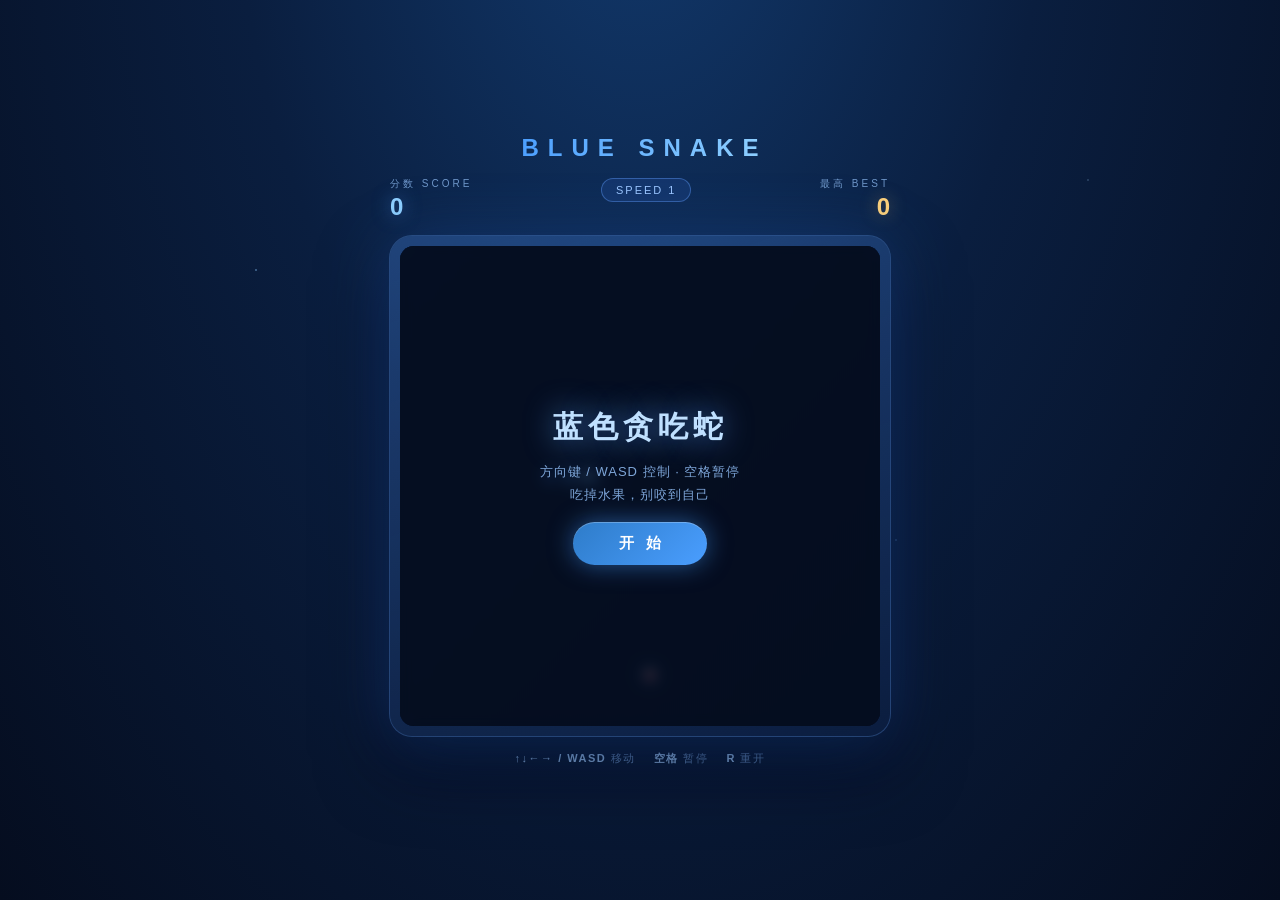
==== 蓝色贪吃蛇.html @ ae46511d "Add files via upload" ====
<!DOCTYPE html>
<html lang="zh-CN">
<head>
<meta charset="UTF-8">
<meta name="viewport" content="width=device-width, initial-scale=1.0">
<title>BLUE SNAKE · 蓝色贪吃蛇</title>
<style>
  * { margin: 0; padding: 0; box-sizing: border-box; }

  body {
    font-family: "Segoe UI", "PingFang SC", "Microsoft YaHei", sans-serif;
    min-height: 100vh;
    display: flex; align-items: center; justify-content: center;
    background: radial-gradient(ellipse at 50% -20%, #123a6e 0%, #0a1e3f 45%, #050d1f 100%);
    color: #dbe9ff; overflow: hidden;
  }
  body::before {
    content: ""; position: fixed; inset: 0; pointer-events: none;
    background-image:
      radial-gradient(1.5px 1.5px at 20% 30%, rgba(140,200,255,.35) 50%, transparent 100%),
      radial-gradient(1px 1px at 70% 60%, rgba(120,180,255,.30) 50%, transparent 100%),
      radial-gradient(2px 2px at 40% 80%, rgba(100,160,255,.25) 50%, transparent 100%),
      radial-gradient(1px 1px at 85% 20%, rgba(160,210,255,.30) 50%, transparent 100%);
  }

  .wrap {
    position: relative; z-index: 1;
    display: flex; flex-direction: column; align-items: center; gap: 15px;
    padding: 20px;
  }

  h1 {
    font-size: 24px; font-weight: 800; letter-spacing: 9px; text-indent: 9px;
    background: linear-gradient(90deg, #4a9eff, #8fd0ff, #4a9eff);
    background-size: 200% 100%;
    -webkit-background-clip: text; background-clip: text; -webkit-text-fill-color: transparent;
    animation: shimmer 4s linear infinite;
  }
  @keyframes shimmer { to { background-position: 200% 0; } }

  .hud { width: 100%; display: flex; justify-content: space-between; align-items: center; gap: 10px; }
  .stat { display: flex; flex-direction: column; gap: 2px; }
  .stat .label { font-size: 10px; letter-spacing: 3px; color: #6f97c9; }
  .stat .value {
    font-size: 24px; font-weight: 700; color: #8fd0ff; font-variant-numeric: tabular-nums;
    text-shadow: 0 0 18px rgba(78,158,255,.55); display: inline-block;
  }
  .stat .value.best { color: #ffd27a; text-shadow: 0 0 18px rgba(255,200,100,.4); }
  .stat.right { text-align: right; }
  @keyframes pop { 0% { transform: scale(1); } 32% { transform: scale(1.5); } 100% { transform: scale(1); } }
  .value.pop { animation: pop .4s cubic-bezier(.2,1.6,.4,1); }

  .mid { display: flex; flex-direction: column; align-items: center; gap: 5px; }
  .speed-tag {
    font-size: 11px; letter-spacing: 2px; padding: 5px 14px; border-radius: 999px;
    border: 1px solid rgba(100,160,255,.4); background: rgba(30,70,140,.4);
    color: #9cc6ff; user-select: none; white-space: nowrap; transition: all .25s;
  }
  .speed-tag.up { color: #ffe0a0; border-color: rgba(255,200,110,.8); }
  .combo-tag { font-size: 10px; letter-spacing: 2px; color: #ffd76a; opacity: 0; transition: opacity .25s; white-space: nowrap; }
  .combo-tag.on { opacity: 1; }

  .board-frame {
    position: relative; padding: 10px; border-radius: 22px;
    background: linear-gradient(160deg, rgba(70,130,220,.35), rgba(30,60,130,.15));
    box-shadow:
      0 0 0 1px rgba(110,170,255,.28),
      0 0 60px rgba(40,110,220,.28),
      0 30px 70px rgba(0,10,30,.6);
    will-change: transform;
  }
  canvas { display: block; border-radius: 14px; background: #071428; }

  .overlay {
    position: absolute; inset: 10px; border-radius: 14px;
    background: rgba(5,13,31,.85); backdrop-filter: blur(6px);
    display: flex; flex-direction: column; align-items: center; justify-content: center;
    gap: 12px; text-align: center;
    opacity: 0; pointer-events: none; transition: opacity .3s;
  }
  .overlay.show { opacity: 1; pointer-events: auto; }
  .overlay .big {
    font-size: 30px; font-weight: 800; letter-spacing: 5px; color: #bfe0ff;
    text-shadow: 0 0 30px rgba(90,160,255,.7);
  }
  .overlay .sub { font-size: 13px; color: #7ea6d8; letter-spacing: 1px; line-height: 1.8; }

  button {
    padding: 9px 20px; font-size: 12px; font-weight: 700; letter-spacing: 2px;
    color: #cfe6ff; background: rgba(40,90,170,.5);
    border: 1px solid rgba(110,170,255,.4); border-radius: 999px; cursor: pointer;
    transition: all .15s;
  }
  button:hover { background: rgba(60,120,210,.65); color: #fff; }
  .overlay button {
    margin-top: 4px; padding: 12px 42px; font-size: 15px; letter-spacing: 4px; text-indent: 4px;
    background: linear-gradient(135deg, #2E7CC9, #4a9eff); color: #fff; border: none;
    box-shadow: 0 0 24px rgba(74,158,255,.5), inset 0 1px 0 rgba(255,255,255,.25);
  }
  .overlay button:hover { transform: translateY(-2px) scale(1.03); }

  .tips { font-size: 11px; letter-spacing: 1.5px; color: #5d82b4; display: flex; gap: 18px; flex-wrap: wrap; justify-content: center; }
  .tips b { color: #8fb8e8; }

  .dpad { display: none; grid-template-columns: repeat(3, 56px); grid-template-rows: repeat(3, 56px); gap: 8px; }
  .dpad button { margin: 0; padding: 0; width: 56px; height: 56px; font-size: 19px; letter-spacing: 0; border-radius: 16px; }
  .dpad .blank { visibility: hidden; }
  @media (hover: none) and (pointer: coarse) { .dpad { display: grid; } }
</style>
</head>
<body>
<div class="wrap">
  <h1>BLUE SNAKE</h1>

  <div class="hud">
    <div class="stat">
      <span class="label">分数 SCORE</span>
      <span class="value" id="score">0</span>
    </div>
    <div class="mid">
      <span class="speed-tag" id="speedTag">SPEED 1</span>
      <span class="combo-tag" id="comboTag">连击 x2</span>
    </div>
    <div class="stat right">
      <span class="label">最高 BEST</span>
      <span class="value best" id="best">0</span>
    </div>
  </div>

  <div class="board-frame" id="frame">
    <canvas id="game" width="480" height="480"></canvas>
    <div class="overlay show" id="overlay">
      <div class="big" id="ovTitle">蓝色贪吃蛇</div>
      <div class="sub" id="ovSub">方向键 / WASD 控制 · 空格暂停<br>吃掉水果，别咬到自己</div>
      <button id="ovBtn">开 始</button>
    </div>
  </div>

  <div class="tips">
    <span><b>↑↓←→ / WASD</b> 移动</span>
    <span><b>空格</b> 暂停</span>
    <span><b>R</b> 重开</span>
  </div>

  <div class="dpad">
    <span class="blank"></span>
    <button data-dir="up">▲</button>
    <span class="blank"></span>
    <button data-dir="left">◀</button>
    <button data-dir="down">▼</button>
    <button data-dir="right">▶</button>
  </div>
</div>

<script>
(() => {
  const canvas = document.getElementById('game');
  const ctx = canvas.getContext('2d');
  const frame  = document.getElementById('frame');
  const GRID = 24;
  const CELL = canvas.width / GRID;

  const scoreEl = document.getElementById('score');
  const bestEl  = document.getElementById('best');
  const speedEl = document.getElementById('speedTag');
  const comboTag= document.getElementById('comboTag');
  const overlay = document.getElementById('overlay');
  const ovTitle = document.getElementById('ovTitle');
  const ovSub   = document.getElementById('ovSub');
  const ovBtn   = document.getElementById('ovBtn');

  let snake, dir, queue, food, score, best, eaten;
  let running, paused, dead;
  let lastTime = 0, acc = 0, growPulse = 0;
  let lastEatAt = 0, combo = 0;

  best = +(localStorage.getItem('blueSnakeBest') || 0);
  bestEl.textContent = best;

  /* ==================== 水果 ==================== */

  function leafOn(cx, cy, r, color) {
    ctx.save();
    ctx.translate(cx, cy); ctx.rotate(-0.6);
    ctx.fillStyle = color;
    ctx.beginPath(); ctx.ellipse(r * 0.62, 0, r * 0.62, r * 0.28, 0, 0, Math.PI * 2); ctx.fill();
    ctx.restore();
  }
  function stemOn(cx, cy, r, color) {
    ctx.strokeStyle = color; ctx.lineWidth = Math.max(1.4, r * 0.16); ctx.lineCap = 'round';
    ctx.beginPath();
    ctx.moveTo(cx, cy + r * 0.1);
    ctx.quadraticCurveTo(cx + r * 0.12, cy - r * 0.6, cx + r * 0.22, cy - r * 0.95);
    ctx.stroke();
  }
  function bodyGrad(cx, cy, r, light, main, deep) {
    const g = ctx.createRadialGradient(cx - r * 0.4, cy - r * 0.45, r * 0.1, cx, cy, r * 1.25);
    g.addColorStop(0, light); g.addColorStop(0.42, main); g.addColorStop(1, deep);
    return g;
  }

  function drawApple(cx, cy, r, F) {
    ctx.fillStyle = bodyGrad(cx, cy, r, '#ffe0e3', F.main, F.deep);
    ctx.beginPath();
    ctx.moveTo(cx, cy - r * 0.5);
    ctx.bezierCurveTo(cx + r * 0.3, cy - r * 1.1, cx + r * 1.2, cy - r * 0.85, cx + r * 1.1, cy + r * 0.15);
    ctx.bezierCurveTo(cx + r * 1.02, cy + r * 1.05, cx + r * 0.42, cy + r * 1.15, cx, cy + r * 1.15);
    ctx.bezierCurveTo(cx - r * 0.42, cy + r * 1.15, cx - r * 1.02, cy + r * 1.05, cx - r * 1.1, cy + r * 0.15);
    ctx.bezierCurveTo(cx - r * 1.2, cy - r * 0.85, cx - r * 0.3, cy - r * 1.1, cx, cy - r * 0.5);
    ctx.fill();
    ctx.fillStyle = 'rgba(255,255,255,.5)';
    ctx.beginPath(); ctx.ellipse(cx - r * 0.42, cy - r * 0.34, r * 0.24, r * 0.36, -0.5, 0, Math.PI * 2); ctx.fill();
    stemOn(cx, cy - r * 0.55, r, '#8a5a2b');
    leafOn(cx + r * 0.05, cy - r * 0.95, r, F.leaf);
  }
  function drawOrange(cx, cy, r, F) {
    ctx.fillStyle = bodyGrad(cx, cy, r, '#ffe1a8', F.main, F.deep);
    ctx.beginPath(); ctx.arc(cx, cy, r, 0, Math.PI * 2); ctx.fill();
    ctx.strokeStyle = 'rgba(190,90,0,.32)'; ctx.lineWidth = Math.max(1, r * 0.09);
    for (let i = 0; i < 5; i++) {
      const a = (i / 5) * Math.PI * 2 - Math.PI / 2;
      ctx.beginPath(); ctx.moveTo(cx, cy);
      ctx.quadraticCurveTo(cx + Math.cos(a - 0.25) * r * 0.55, cy + Math.sin(a - 0.25) * r * 0.55,
                           cx + Math.cos(a) * r * 0.92, cy + Math.sin(a) * r * 0.92);
      ctx.stroke();
    }
    ctx.fillStyle = 'rgba(255,255,255,.45)';
    ctx.beginPath(); ctx.ellipse(cx - r * 0.38, cy - r * 0.4, r * 0.22, r * 0.3, -0.5, 0, Math.PI * 2); ctx.fill();
    leafOn(cx + r * 0.16, cy - r * 0.9, r * 0.9, F.leaf);
  }
  function drawBlueberry(cx, cy, r, F) {
    const berries = [[0, 0, 1], [-0.62, 0.42, 0.66], [0.6, 0.4, 0.62]];
    for (const [ox, oy, s] of berries) {
      const bx = cx + ox * r * 0.85, by = cy + oy * r * 0.85, br = r * s * 0.82;
      ctx.fillStyle = bodyGrad(bx, by, br, '#cfe4ff', F.main, F.deep);
      ctx.beginPath(); ctx.arc(bx, by, br, 0, Math.PI * 2); ctx.fill();
      ctx.fillStyle = 'rgba(255,255,255,.55)';
      ctx.beginPath(); ctx.ellipse(bx - br * 0.32, by - br * 0.35, br * 0.24, br * 0.18, -0.6, 0, Math.PI * 2); ctx.fill();
      ctx.fillStyle = 'rgba(20,50,110,.65)';
      ctx.beginPath();
      for (let i = 0; i < 5; i++) {
        const a = -Math.PI / 2 + i * (Math.PI * 2 / 5);
        const px = bx + Math.cos(a) * br * 0.42, py = by + Math.sin(a) * br * 0.42;
        i === 0 ? ctx.moveTo(px, py) : ctx.lineTo(px, py);
      }
      ctx.closePath(); ctx.fill();
    }
  }
  function drawGrape(cx, cy, r, F) {
    const pts = [[0,0.55,0.62],[-0.5,0.16,0.58],[0.5,0.16,0.58],[-0.26,-0.32,0.56],[0.26,-0.32,0.56],[0,-0.05,0.6],[0,-0.72,0.54]];
    for (const [ox, oy, s] of pts) {
      const bx = cx + ox * r * 0.92, by = cy + oy * r * 0.92, br = r * s * 0.82;
      ctx.fillStyle = bodyGrad(bx, by, br, '#e6d4ff', F.main, F.deep);
      ctx.beginPath(); ctx.arc(bx, by, br, 0, Math.PI * 2); ctx.fill();
      ctx.fillStyle = 'rgba(255,255,255,.42)';
      ctx.beginPath(); ctx.arc(bx - br * 0.3, by - br * 0.32, br * 0.2, 0, Math.PI * 2); ctx.fill();
    }
    stemOn(cx, cy - r * 0.85, r * 0.7, '#7aa05a');
  }
  function drawLemon(cx, cy, r, F) {
    ctx.save();
    ctx.translate(cx, cy); ctx.rotate(-0.42);
    ctx.fillStyle = bodyGrad(0, 0, r, '#fff6c2', F.main, F.deep);
    ctx.beginPath(); ctx.ellipse(0, 0, r * 1.18, r * 0.86, 0, 0, Math.PI * 2); ctx.fill();
    ctx.fillStyle = F.deep;
    ctx.beginPath(); ctx.ellipse(r * 1.2, 0, r * 0.16, r * 0.12, 0, 0, Math.PI * 2); ctx.fill();
    ctx.beginPath(); ctx.ellipse(-r * 1.2, 0, r * 0.16, r * 0.12, 0, 0, Math.PI * 2); ctx.fill();
    ctx.fillStyle = 'rgba(255,255,255,.5)';
    ctx.beginPath(); ctx.ellipse(-r * 0.3, -r * 0.34, r * 0.42, r * 0.18, -0.2, 0, Math.PI * 2); ctx.fill();
    ctx.restore();
    leafOn(cx + r * 0.35, cy - r * 0.85, r * 0.8, F.leaf);
  }
  function drawStrawberry(cx, cy, r, F) {
    ctx.fillStyle = bodyGrad(cx, cy - r * 0.1, r, '#ffd2d8', F.main, F.deep);
    ctx.beginPath();
    ctx.moveTo(cx - r * 0.95, cy - r * 0.35);
    ctx.bezierCurveTo(cx - r * 1.05, cy + r * 0.5, cx - r * 0.35, cy + r * 1.15, cx, cy + r * 1.25);
    ctx.bezierCurveTo(cx + r * 0.35, cy + r * 1.15, cx + r * 1.05, cy + r * 0.5, cx + r * 0.95, cy - r * 0.35);
    ctx.bezierCurveTo(cx + r * 0.6, cy - r * 0.75, cx - r * 0.6, cy - r * 0.75, cx - r * 0.95, cy - r * 0.35);
    ctx.fill();
    ctx.fillStyle = 'rgba(255,240,170,.9)';
    for (const [sx, sy] of [[-0.45,-0.05],[-0.1,-0.2],[0.3,-0.05],[0.5,0.35],[-0.28,0.4],[0.05,0.75],[-0.5,0.35],[0.15,0.25]]) {
      ctx.beginPath(); ctx.ellipse(cx + sx * r, cy + sy * r, r * 0.09, r * 0.13, 0, 0, Math.PI * 2); ctx.fill();
    }
    ctx.fillStyle = F.leaf;
    for (let i = -1; i <= 1; i++) {
      ctx.beginPath();
      ctx.moveTo(cx, cy - r * 0.42);
      ctx.lineTo(cx + i * r * 0.62, cy - r * 0.92 + Math.abs(i) * r * 0.2);
      ctx.lineTo(cx + i * r * 0.22, cy - r * 0.5);
      ctx.closePath(); ctx.fill();
    }
    stemOn(cx, cy - r * 0.6, r * 0.7, '#7aa05a');
  }
  function drawGolden(cx, cy, r, F) {
    const g = ctx.createRadialGradient(cx - r * 0.3, cy - r * 0.35, r * 0.1, cx, cy, r * 1.3);
    g.addColorStop(0, '#fff9dd'); g.addColorStop(0.45, F.main); g.addColorStop(1, F.deep);
    ctx.fillStyle = g;
    ctx.beginPath();
    for (let i = 0; i < 10; i++) {
      const rad = i % 2 === 0 ? r * 1.22 : r * 0.55;
      const a = -Math.PI / 2 + i * Math.PI / 5;
      const px = cx + Math.cos(a) * rad, py = cy + Math.sin(a) * rad;
      i === 0 ? ctx.moveTo(px, py) : ctx.lineTo(px, py);
    }
    ctx.closePath(); ctx.fill();
    ctx.fillStyle = 'rgba(255,255,255,.7)';
    ctx.beginPath(); ctx.arc(cx - r * 0.22, cy - r * 0.25, r * 0.18, 0, Math.PI * 2); ctx.fill();
  }

  const COMMON = [
    { name: '苹果', main: '#ff5f6d', deep: '#c81f3c', leaf: '#4fd18b', points: 1, draw: drawApple },
    { name: '橙子', main: '#ffb347', deep: '#e8760f', leaf: '#4fd18b', points: 1, draw: drawOrange },
    { name: '蓝莓', main: '#6ea8ff', deep: '#2E7CC9', leaf: '#4fd18b', points: 1, draw: drawBlueberry },
    { name: '葡萄', main: '#b98cff', deep: '#7541d4', leaf: '#4fd18b', points: 1, draw: drawGrape },
    { name: '柠檬', main: '#ffe066', deep: '#d9b41f', leaf: '#4fd18b', points: 1, draw: drawLemon },
    { name: '草莓', main: '#ff7a8a', deep: '#d62844', leaf: '#4fd18b', points: 1, draw: drawStrawberry },
  ];
  const GOLD = { name: '金果', main: '#ffd76a', deep: '#e09b12', leaf: '#ffe9a8', points: 3, gold: true, draw: drawGolden };

  /* ==================== 奖励特效 ==================== */

  const particles = [], rings = [], texts = [];
  let shakeAmp = 0, flashAmp = 0, tiltAmp = 0;

  function burst(cellX, cellY, fruit) {
    const cx = cellX * CELL + CELL/2, cy = cellY * CELL + CELL/2;
    const gold = !!fruit.gold;
    const n = gold ? 40 : 20;
    for (let i = 0; i < n; i++) {
      const a = Math.random() * Math.PI * 2;
      const sp = (gold ? 4.6 : 3.2) * (0.35 + Math.random());
      particles.push({
        x: cx, y: cy, vx: Math.cos(a) * sp, vy: Math.sin(a) * sp - 1.1,
        life: 1, decay: 0.016 + Math.random() * 0.014,
        r: (gold ? 3.6 : 2.6) * (0.6 + Math.random() * 0.8),
        color: Math.random() < 0.28 ? '#ffffff' : fruit.main,
      });
    }
    rings.push({ x: cx, y: cy, r: CELL * 0.3, max: gold ? CELL * 4.6 : CELL * 3.2, life: 1, color: fruit.main, w: gold ? 3.4 : 2.4 });
    if (gold) rings.push({ x: cx, y: cy, r: CELL * 0.2, max: CELL * 3, life: 1, color: '#fff3c4', w: 2 });

    texts.push({
      x: cx, y: cy, vy: -0.9,
      text: '+' + fruit.points + ' ' + fruit.name,
      life: 1, color: gold ? '#ffe9a8' : '#eaf6ff', size: gold ? 19 : 15,
    });
    if (combo >= 2) {
      texts.push({ x: cx, y: cy - CELL * 1.4, vy: -0.85, text: '连击 x' + combo, life: 1, color: '#ffd76a', size: 14 });
    }

    shakeAmp = Math.max(shakeAmp, gold ? 17 : 8.5 + Math.min(combo, 4) * 1.6);
    tiltAmp  = Math.max(tiltAmp,  gold ? 0.28 : 0.14);
    flashAmp = Math.max(flashAmp, gold ? 0.85 : 0.42);

    scoreEl.classList.remove('pop');
    void scoreEl.offsetWidth;
    scoreEl.classList.add('pop');

    if (navigator.vibrate) { try { navigator.vibrate(gold ? [16, 26, 16] : 12); } catch (e) {} }
  }

  function updateFX() {
    for (let i = particles.length - 1; i >= 0; i--) {
      const p = particles[i];
      p.vy += 0.16; p.vx *= 0.975; p.vy *= 0.985;
      p.x += p.vx; p.y += p.vy; p.life -= p.decay;
      if (p.life <= 0) particles.splice(i, 1);
    }
    for (let i = rings.length - 1; i >= 0; i--) {
      const r = rings[i];
      r.r += (r.max - r.r) * 0.16; r.life -= 0.045;
      if (r.life <= 0) rings.splice(i, 1);
    }
    for (let i = texts.length - 1; i >= 0; i--) {
      const tx = texts[i];
      tx.y += tx.vy; tx.vy *= 0.97; tx.life -= 0.017;
      if (tx.life <= 0) texts.splice(i, 1);
    }
    if (shakeAmp > 0.2) {
      const a = shakeAmp;
      const dx = (Math.random() - 0.5) * a * 2;
      const dy = (Math.random() - 0.5) * a * 2;
      const rot = (Math.random() - 0.5) * tiltAmp;
      const sc = 1 + a * 0.0022;
      frame.style.transform = `translate(${dx.toFixed(2)}px, ${dy.toFixed(2)}px) rotate(${rot.toFixed(3)}deg) scale(${sc.toFixed(4)})`;
      shakeAmp *= 0.85; tiltAmp *= 0.85;
    } else if (shakeAmp !== 0) {
      shakeAmp = 0; tiltAmp = 0; frame.style.transform = '';
    }
    if (flashAmp > 0.01) {
      const f = flashAmp;
      frame.style.boxShadow =
        `0 0 0 1px rgba(150,205,255,${(0.28 + f * 0.7).toFixed(2)}),` +
        `0 0 ${(40 + f * 150).toFixed(0)}px rgba(90,170,255,${(0.3 + f * 0.7).toFixed(2)}),` +
        `0 0 ${(20 + f * 90).toFixed(0)}px rgba(255,230,150,${(f * 0.5).toFixed(2)}),` +
        `0 30px 70px rgba(0,10,30,.6)`;
      flashAmp *= 0.88;
    } else if (flashAmp !== 0) {
      flashAmp = 0; frame.style.boxShadow = '';
    }
  }

  function drawFX() {
    ctx.save();
    ctx.globalCompositeOperation = 'lighter';
    for (const r of rings) {
      ctx.strokeStyle = r.color;
      ctx.globalAlpha = Math.max(0, r.life) * 0.75;
      ctx.lineWidth = r.w * r.life;
      ctx.beginPath(); ctx.arc(r.x, r.y, r.r, 0, Math.PI * 2); ctx.stroke();
    }
    for (const p of particles) {
      ctx.globalAlpha = Math.max(0, p.life);
      ctx.fillStyle = p.color;
      ctx.beginPath(); ctx.arc(p.x, p.y, p.r * p.life, 0, Math.PI * 2); ctx.fill();
    }
    ctx.restore();

    ctx.save();
    ctx.textAlign = 'center';
    for (const t of texts) {
      ctx.globalAlpha = Math.max(0, Math.min(1, t.life * 1.6));
      ctx.font = `bold ${t.size}px "Segoe UI", "PingFang SC", sans-serif`;
      ctx.fillStyle = t.color;
      ctx.shadowColor = 'rgba(120,190,255,.95)';
      ctx.shadowBlur = 12;
      ctx.fillText(t.text, t.x, t.y);
    }
    ctx.restore();
  }

  /* ==================== 游戏逻辑 ==================== */

  function reset() {
    snake = [{x: 9, y: 11}, {x: 8, y: 11}, {x: 7, y: 11}];
    dir = { x: 1, y: 0 };
    queue = [];
    score = 0; eaten = 0;
    scoreEl.textContent = 0;
    speedEl.textContent = 'SPEED 1';
    speedEl.classList.remove('up');
    combo = 0; lastEatAt = 0;
    comboTag.classList.remove('on');
    dead = false; paused = false;
    lastTime = 0; acc = 0; growPulse = 0;
    particles.length = 0; rings.length = 0; texts.length = 0;
    shakeAmp = 0; flashAmp = 0; tiltAmp = 0;
    frame.style.transform = ''; frame.style.boxShadow = '';
    placeFood();
  }

  function placeFood() {
    do {
      food = { x: Math.floor(Math.random() * GRID), y: Math.floor(Math.random() * GRID) };
    } while (snake.some(s => s.x === food.x && s.y === food.y));
    food.fruit = Math.random() < 0.12 ? GOLD : COMMON[Math.floor(Math.random() * COMMON.length)];
  }

  function level() { return Math.min(9, Math.floor(eaten / 5)); }
  function interval() { return Math.max(52, 150 - level() * 11); }

  function setDir(nx, ny) {
    const last = queue.length ? queue[queue.length - 1] : dir;
    if (last.x === -nx && last.y === -ny) return;   // 不能 180° 掉头
    if (last.x === nx && last.y === ny) return;     // 重复方向忽略
    if (queue.length < 2) queue.push({ x: nx, y: ny });
  }

  function step(t) {
    if (queue.length) dir = queue.shift();
    const head = { x: snake[0].x + dir.x, y: snake[0].y + dir.y };

    if (head.x < 0 || head.x >= GRID || head.y < 0 || head.y >= GRID ||
        snake.some(s => s.x === head.x && s.y === head.y)) {
      return gameOver();
    }
    snake.unshift(head);

    if (head.x === food.x && head.y === food.y) {
      combo = (t - lastEatAt < 2600) ? combo + 1 : 1;
      lastEatAt = t;
      comboTag.textContent = '连击 x' + combo;
      comboTag.classList.toggle('on', combo >= 2);

      const before = level();
      score += food.fruit.points;
      eaten++;
      scoreEl.textContent = score;
      growPulse = 1;
      burst(head.x, head.y, food.fruit);
      placeFood();

      if (level() > before) {
        speedEl.textContent = 'SPEED ' + (level() + 1);
        speedEl.classList.add('up');
        setTimeout(() => speedEl.classList.remove('up'), 700);
        texts.push({ x: canvas.width/2, y: canvas.height/2, vy: -0.7, text: '⚡ 提速 LV.' + (level() + 1),
                     life: 1, color: '#ffe6a8', size: 22 });
        shakeAmp = Math.max(shakeAmp, 10);
        flashAmp = Math.max(flashAmp, 0.5);
      }
    } else {
      snake.pop();
    }
  }

  function gameOver() {
    dead = true; running = false;
    if (score > best) {
      best = score; bestEl.textContent = best;
      localStorage.setItem('blueSnakeBest', best);
      ovTitle.textContent = '新纪录！';
      ovSub.innerHTML = `本局得分 <b style="color:#8fd0ff">${score}</b><br>最高分已刷新`;
    } else {
      ovTitle.textContent = '游戏结束';
      ovSub.innerHTML = `本局得分 <b style="color:#8fd0ff">${score}</b> · 最高纪录 ${best}`;
    }
    ovBtn.textContent = '再来一局';
    overlay.classList.add('show');
    comboTag.classList.remove('on');
    // 死亡反馈
    shakeAmp = 22; tiltAmp = 0.5; flashAmp = 0.5;
    if (navigator.vibrate) { try { navigator.vibrate([30, 40, 60]); } catch (e) {} }
  }

  /* ==================== 绘制 ==================== */

  function roundRect(x, y, w, h, r) {
    ctx.beginPath();
    ctx.moveTo(x + r, y);
    ctx.arcTo(x + w, y, x + w, y + h, r);
    ctx.arcTo(x + w, y + h, x, y + h, r);
    ctx.arcTo(x, y + h, x, y, r);
    ctx.arcTo(x, y, x + w, y, r);
    ctx.closePath();
  }

  function draw(t) {
    ctx.clearRect(0, 0, canvas.width, canvas.height);
    const bg = ctx.createLinearGradient(0, 0, canvas.width, canvas.height);
    bg.addColorStop(0, '#081a36'); bg.addColorStop(1, '#060f24');
    ctx.fillStyle = bg;
    ctx.fillRect(0, 0, canvas.width, canvas.height);

    ctx.fillStyle = 'rgba(90,150,230,.10)';
    for (let i = 0; i < GRID; i++)
      for (let j = 0; j < GRID; j++)
        ctx.fillRect(i*CELL + CELL/2 - 1, j*CELL + CELL/2 - 1, 2, 2);

    // 水果
    const F = food.fruit;
    const bob = Math.sin(t / 300) * 1.9;
    const fcx = food.x*CELL + CELL/2, fcy = food.y*CELL + CELL/2 + bob;
    const pulse = 0.94 + 0.06 * Math.sin(t / 200);
    const fr = CELL * 0.33 * pulse;

    ctx.save();
    ctx.globalCompositeOperation = 'lighter';
    const halo = ctx.createRadialGradient(fcx, fcy, 0, fcx, fcy, CELL * 0.95);
    halo.addColorStop(0, F.gold ? 'rgba(255,215,120,.42)' : 'rgba(110,190,255,.30)');
    halo.addColorStop(1, 'rgba(0,0,0,0)');
    ctx.fillStyle = halo;
    ctx.beginPath(); ctx.arc(fcx, fcy, CELL * 0.95, 0, Math.PI * 2); ctx.fill();
    ctx.restore();

    if (F.gold) {
      ctx.save();
      ctx.translate(fcx, fcy); ctx.rotate(t / 700);
      ctx.globalCompositeOperation = 'lighter';
      ctx.strokeStyle = 'rgba(255,225,150,.85)'; ctx.lineWidth = 1.6;
      for (let i = 0; i < 6; i++) {
        ctx.rotate(Math.PI / 3);
        ctx.beginPath(); ctx.moveTo(CELL * 0.62, 0); ctx.lineTo(CELL * 0.78, 0); ctx.stroke();
      }
      ctx.restore();
    }

    ctx.save();
    ctx.shadowColor = F.gold ? 'rgba(255,215,120,.95)' : 'rgba(130,200,255,.8)';
    ctx.shadowBlur = F.gold ? 24 : 14;
    F.draw(fcx, fcy, fr, F);
    ctx.restore();

    // 蛇
    const n = snake.length;
    for (let i = n - 1; i >= 0; i--) {
      const s = snake[i];
      const x = s.x*CELL, y = s.y*CELL;
      const k = i / Math.max(n - 1, 1);
      const wave = 0.5 + 0.5 * Math.sin(t / 210 - i * 0.55);

      if (i === 0) {
        const scale = 1 + growPulse * 0.1;
        ctx.save();
        ctx.translate(x + CELL/2, y + CELL/2);
        ctx.scale(scale, scale);
        ctx.translate(-(x + CELL/2), -(y + CELL/2));
        ctx.shadowColor = '#4a9eff'; ctx.shadowBlur = 24;
        const hg = ctx.createLinearGradient(x, y, x + CELL, y + CELL);
        hg.addColorStop(0, '#cfeeff'); hg.addColorStop(0.5, '#5aabf0'); hg.addColorStop(1, '#2E7CC9');
        ctx.fillStyle = hg;
        roundRect(x + 1, y + 1, CELL - 2, CELL - 2, 8);
        ctx.fill();
        ctx.restore();

        ctx.fillStyle = '#0a1e3f';
        const cx0 = x + CELL/2, cy0 = y + CELL/2;
        const off = CELL*0.16, side = CELL*0.15;
        const e1x = cx0 + dir.x*off + (dir.y !== 0 ? -side : 0);
        const e1y = cy0 + dir.y*off + (dir.x !== 0 ? -side : 0);
        const e2x = cx0 + dir.x*off + (dir.y !== 0 ?  side : 0);
        const e2y = cy0 + dir.y*off + (dir.x !== 0 ?  side : 0);
        ctx.beginPath(); ctx.arc(e1x, e1y, 2.2, 0, Math.PI*2); ctx.fill();
        ctx.beginPath(); ctx.arc(e2x, e2y, 2.2, 0, Math.PI*2); ctx.fill();
      } else {
        const glow = wave * 46;
        const r = Math.round(62 - k * 26 + glow);
        const g = Math.round(150 - k * 55 + glow);
        const b = Math.round(235 - k * 55 + glow * 0.6);
        ctx.save();
        if (i < 3) { ctx.shadowColor = 'rgba(70,150,255,.8)'; ctx.shadowBlur = 12; }
        ctx.fillStyle = `rgba(${Math.min(r,255)},${Math.min(g,255)},${Math.min(b,255)},${(0.95 - k*0.32).toFixed(2)})`;
        roundRect(x + 2, y + 2, CELL - 4, CELL - 4, 7);
        ctx.fill();
        ctx.restore();
      }
    }

    drawFX();

    if (flashAmp > 0.02) {
      ctx.save();
      ctx.globalCompositeOperation = 'lighter';
      const vg = ctx.createRadialGradient(canvas.width/2, canvas.height/2, canvas.width*0.15,
                                          canvas.width/2, canvas.height/2, canvas.width*0.75);
      vg.addColorStop(0, `rgba(120,190,255,${(flashAmp*0.20).toFixed(3)})`);
      vg.addColorStop(1, 'rgba(0,0,0,0)');
      ctx.fillStyle = vg;
      ctx.fillRect(0, 0, canvas.width, canvas.height);
      ctx.restore();
    }

    if (growPulse > 0) growPulse = Math.max(0, growPulse - 0.07);
  }

  function loop(t) {
    requestAnimationFrame(loop);
    updateFX();
    if (!running || paused) { draw(t); return; }
    if (!lastTime) lastTime = t;
    acc += t - lastTime;
    lastTime = t;
    const iv = interval();
    let guard = 0;
    while (acc >= iv && guard++ < 4) {
      acc -= iv;
      step(t);
      if (!running) break;
    }
    if (acc > iv) acc = 0;
    draw(t);
  }

  /* ==================== 控制 ==================== */

  function start() {
    reset();
    running = true;
    overlay.classList.remove('show');
  }
  ovBtn.addEventListener('click', () => {
    if (paused) { paused = false; overlay.classList.remove('show'); return; }
    start();
  });

  document.addEventListener('keydown', e => {
    const key = e.key.toLowerCase();
    if (['arrowup','arrowdown','arrowleft','arrowright',' '].includes(key)) e.preventDefault();

    if (key === 'arrowup'    || key === 'w') setDir(0, -1);
    if (key === 'arrowdown'  || key === 's') setDir(0, 1);
    if (key === 'arrowleft'  || key === 'a') setDir(-1, 0);
    if (key === 'arrowright' || key === 'd') setDir(1, 0);

    if (key === ' ' && running && !dead) {
      paused = !paused;
      if (paused) {
        ovTitle.textContent = '已暂停';
        ovSub.innerHTML = '按空格继续';
        ovBtn.textContent = '继 续';
        overlay.classList.add('show');
      } else {
        lastTime = 0;
        overlay.classList.remove('show');
      }
    }
    if (key === 'r') start();
    if (key === 'enter' && !running) start();
  });

  document.querySelectorAll('.dpad button[data-dir]').forEach(btn => {
    btn.addEventListener('click', () => {
      const d = btn.dataset.dir;
      if (d === 'up') setDir(0, -1);
      if (d === 'down') setDir(0, 1);
      if (d === 'left') setDir(-1, 0);
      if (d === 'right') setDir(1, 0);
    });
  });

  let touchStart = null;
  canvas.addEventListener('touchstart', e => { touchStart = e.touches[0]; }, { passive: true });
  canvas.addEventListener('touchend', e => {
    if (!touchStart) return;
    const dx = e.changedTouches[0].clientX - touchStart.clientX;
    const dy = e.changedTouches[0].clientY - touchStart.clientY;
    if (Math.abs(dx) < 20 && Math.abs(dy) < 20) return;
    if (Math.abs(dx) > Math.abs(dy)) setDir(dx > 0 ? 1 : -1, 0);
    else setDir(0, dy > 0 ? 1 : -1);
    touchStart = null;
  }, { passive: true });

  reset();
  running = false;
  draw(0);
  requestAnimationFrame(loop);   // 启动渲染循环（否则游戏不会动）
})();
</script>
</body>
</html>
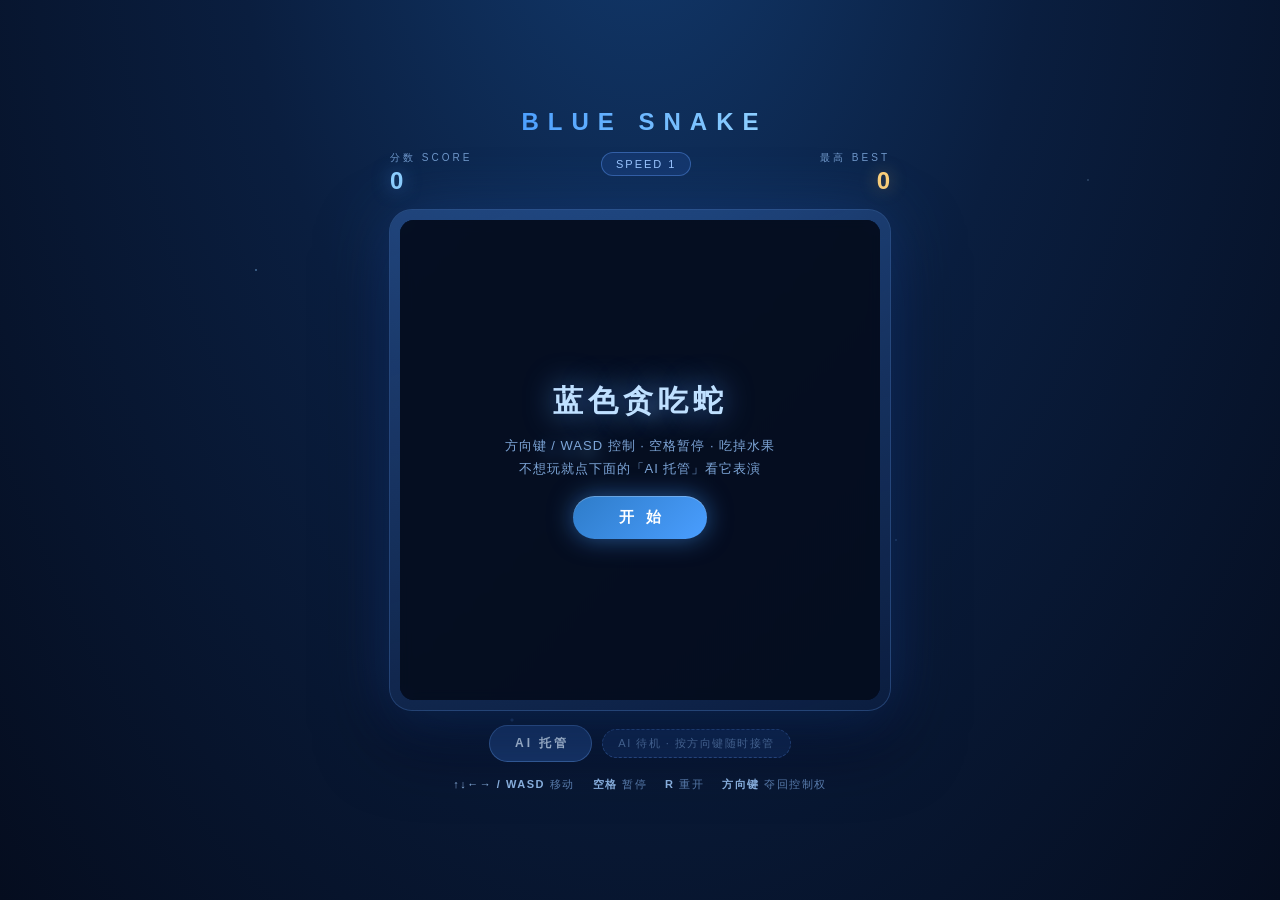
==== commit cb83837e: "Add files via upload 一开始我是给workbuddy下指令让其使用C语言生成贪吃蛇游戏的代码，然后复制之后放到devc++里面去运行。比较简陋。我在b站视频的指引下下载使用了cha" ====
--- a/蓝色贪吃蛇.html
+++ b/蓝色贪吃蛇.html
@@ -101,6 +101,23 @@
 
   .tips { font-size: 11px; letter-spacing: 1.5px; color: #5d82b4; display: flex; gap: 18px; flex-wrap: wrap; justify-content: center; }
   .tips b { color: #8fb8e8; }
+
+  /* AI 托管控制条 */
+  .controls { display: flex; align-items: center; gap: 10px; flex-wrap: wrap; justify-content: center; }
+  .controls button { padding: 9px 22px; font-size: 12px; letter-spacing: 3px; text-indent: 3px; }
+  .controls button.on {
+    background: linear-gradient(135deg, #2E7CC9, #4a9eff);
+    color: #fff; border-color: transparent;
+    box-shadow: 0 0 20px rgba(74,158,255,.6);
+  }
+  .ai-tag {
+    font-size: 11px; letter-spacing: 2px; padding: 6px 15px; border-radius: 999px;
+    border: 1px solid rgba(100,160,255,.35); background: rgba(30,70,140,.35);
+    color: #7ea6d8; user-select: none; white-space: nowrap; transition: all .25s;
+  }
+  .ai-tag.slim { letter-spacing: 1.5px; color: #5d82b4; border-style: dashed; }
+  .ai-tag.thinking { color: #8fd0ff; border-color: rgba(120,190,255,.75); }
+  .ai-tag.warn { color: #ffcf8a; border-color: rgba(255,190,110,.7); }
 
   .dpad { display: none; grid-template-columns: repeat(3, 56px); grid-template-rows: repeat(3, 56px); gap: 8px; }
   .dpad button { margin: 0; padding: 0; width: 56px; height: 56px; font-size: 19px; letter-spacing: 0; border-radius: 16px; }
@@ -131,15 +148,21 @@
     <canvas id="game" width="480" height="480"></canvas>
     <div class="overlay show" id="overlay">
       <div class="big" id="ovTitle">蓝色贪吃蛇</div>
-      <div class="sub" id="ovSub">方向键 / WASD 控制 · 空格暂停<br>吃掉水果，别咬到自己</div>
+      <div class="sub" id="ovSub">方向键 / WASD 控制 · 空格暂停 · 吃掉水果<br>不想玩就点下面的「AI 托管」看它表演</div>
       <button id="ovBtn">开 始</button>
     </div>
+  </div>
+
+  <div class="controls">
+    <button id="aiBtn">AI 托管</button>
+    <span class="ai-tag slim" id="aiTag">AI 待机 · 按方向键随时接管</span>
   </div>
 
   <div class="tips">
     <span><b>↑↓←→ / WASD</b> 移动</span>
     <span><b>空格</b> 暂停</span>
     <span><b>R</b> 重开</span>
+    <span><b>方向键</b> 夺回控制权</span>
   </div>
 
   <div class="dpad">
@@ -168,11 +191,14 @@
   const ovTitle = document.getElementById('ovTitle');
   const ovSub   = document.getElementById('ovSub');
   const ovBtn   = document.getElementById('ovBtn');
+  const aiBtn   = document.getElementById('aiBtn');
+  const aiTag   = document.getElementById('aiTag');
 
   let snake, dir, queue, food, score, best, eaten;
   let running, paused, dead;
   let lastTime = 0, acc = 0, growPulse = 0;
   let lastEatAt = 0, combo = 0;
+  let aiOn = false, aiPlan = [], aiMode = 'hunt', aiHunger = 0, aiRestartTimer = 0;
 
   best = +(localStorage.getItem('blueSnakeBest') || 0);
   bestEl.textContent = best;
@@ -430,6 +456,152 @@
     ctx.restore();
   }
 
+  /* ==================== AI 大脑（AI 托管模式） ==================== */
+
+  const K = (x, y) => y * GRID + x;
+  const cellOf = k => ({ x: k % GRID, y: Math.floor(k / GRID) });
+  const inside = (x, y) => x >= 0 && y >= 0 && x < GRID && y < GRID;
+  const DIRS = [[0, -1], [0, 1], [-1, 0], [1, 0]];
+
+  // 从蛇头 BFS 到 target，返回不含起点的路径
+  function bfsPath(snakes, target, blocked) {
+    const start = snakes[0], sk = K(start.x, start.y);
+    const prev = new Map(), seen = new Set([sk]), q = [start];
+    let h = 0;
+    while (h < q.length) {
+      const cur = q[h++];
+      if (cur.x === target.x && cur.y === target.y) {
+        const path = []; let k = K(cur.x, cur.y);
+        while (k !== sk) { path.push(cellOf(k)); k = prev.get(k); }
+        return path.reverse();
+      }
+      for (const [dx, dy] of DIRS) {
+        const nx = cur.x + dx, ny = cur.y + dy;
+        if (!inside(nx, ny)) continue;
+        const nk = K(nx, ny);
+        if (seen.has(nk) || blocked.has(nk)) continue;
+        seen.add(nk); prev.set(nk, K(cur.x, cur.y)); q.push({ x: nx, y: ny });
+      }
+    }
+    return null;
+  }
+
+  // 从某点能到达的自由格数量
+  function floodArea(from, blocked) {
+    if (blocked.has(K(from.x, from.y))) return 0;
+    const seen = new Set([K(from.x, from.y)]), q = [from];
+    let h = 0, count = 0;
+    while (h < q.length) {
+      const cur = q[h++]; count++;
+      for (const [dx, dy] of DIRS) {
+        const nx = cur.x + dx, ny = cur.y + dy;
+        if (!inside(nx, ny)) continue;
+        const nk = K(nx, ny);
+        if (seen.has(nk) || blocked.has(nk)) continue;
+        seen.add(nk); q.push({ x: nx, y: ny });
+      }
+    }
+    return count;
+  }
+
+  // 蛇身占格（尾巴即将腾出 → 可当通行）
+  function bodySet(snakes, excludeTail) {
+    const s = new Set();
+    for (let i = 0; i < snakes.length; i++) {
+      if (excludeTail && i === snakes.length - 1) continue;
+      s.add(K(snakes[i].x, snakes[i].y));
+    }
+    return s;
+  }
+  function blockedFor(snakes, head) {
+    const b = bodySet(snakes, true);
+    b.delete(K(head.x, head.y));
+    return b;
+  }
+  // 走完这一步后，头还能摸到尾巴？（有退路 = 安全）
+  function safeAfterMove(snakes, move) {
+    const ns = [move, ...snakes]; ns.pop();
+    const b = bodySet(ns, true);
+    b.delete(K(move.x, move.y));
+    return !!bfsPath(ns, ns[ns.length - 1], b);
+  }
+  // 走完这一步后，剩余可活动空间
+  function roomAfter(snakes, move) {
+    const ns = [move, ...snakes]; ns.pop();
+    const b = bodySet(ns, true);
+    b.delete(K(move.x, move.y));
+    return floodArea(move, b);
+  }
+  // 虚拟蛇沿整条路径走一遍，返回「安全前缀」
+  function safePrefix(snakes, path) {
+    let sim = snakes.slice();
+    const safe = [];
+    for (const st of path) {
+      if (!safeAfterMove(sim, st)) break;
+      const grew = (st.x === food.x && st.y === food.y);
+      sim = [st, ...sim];
+      if (!grew) sim.pop();
+      safe.push(st);
+      if (grew) break;
+    }
+    return safe;
+  }
+
+  // 决策：返回下一步的格子
+  function aiThink() {
+    const head = snake[0];
+
+    // 1) 追水果
+    const pf = bfsPath(snake, food, blockedFor(snake, head));
+    if (pf && pf.length) {
+      const safe = safePrefix(snake, pf);
+      if (safe.length) { aiMode = 'hunt'; aiPlan = pf; return safe[0]; }
+      // 水果就在眼前 / 饿太久 → 冒险抄近道，打破绕圈
+      if ((pf.length <= 3 || aiHunger > 30) && roomAfter(snake, pf[0]) >= snake.length) {
+        aiMode = 'risk'; aiPlan = pf; return pf[0];
+      }
+    }
+
+    // 2) 求生：候选格按「有退路 > 空间大 > 靠近水果」排序
+    aiMode = 'survive';
+    const ball = bodySet(snake, false);
+    const cands = [];
+    for (const [dx, dy] of DIRS) {
+      const nx = head.x + dx, ny = head.y + dy;
+      if (!inside(nx, ny)) continue;
+      if (dx === -dir.x && dy === -dir.y) continue;
+      if (ball.has(K(nx, ny))) continue;
+      const mv = { x: nx, y: ny };
+      cands.push({
+        move: mv,
+        isSafe: safeAfterMove(snake, mv) ? 1 : 0,
+        room: roomAfter(snake, mv),
+        dist: Math.abs(nx - food.x) + Math.abs(ny - food.y),
+      });
+    }
+    cands.sort((a, b) => (b.isSafe - a.isSafe) || (b.room - a.room) || (a.dist - b.dist));
+    if (cands.length) { aiPlan = [cands[0].move]; return cands[0].move; }
+    return null;
+  }
+
+  function paintAiTag() {
+    if (!aiOn) {
+      aiTag.className = 'ai-tag slim';
+      aiTag.textContent = 'AI 待机 · 按方向键随时接管';
+      return;
+    }
+    if (aiMode === 'hunt') {
+      aiTag.className = 'ai-tag thinking';
+      aiTag.textContent = aiPlan.length > 8 ? 'AI 托管 · 规划长路线（余 ' + aiPlan.length + ' 步）' : 'AI 托管 · 追踪水果';
+    } else if (aiMode === 'risk') {
+      aiTag.className = 'ai-tag thinking';
+      aiTag.textContent = 'AI 托管 · 冒险抄近道';
+    } else {
+      aiTag.className = 'ai-tag warn';
+      aiTag.textContent = 'AI 托管 · 求生盘绕中';
+    }
+  }
+
   /* ==================== 游戏逻辑 ==================== */
 
   function reset() {
@@ -444,10 +616,12 @@
     comboTag.classList.remove('on');
     dead = false; paused = false;
     lastTime = 0; acc = 0; growPulse = 0;
+    aiPlan = []; aiHunger = 0;
     particles.length = 0; rings.length = 0; texts.length = 0;
     shakeAmp = 0; flashAmp = 0; tiltAmp = 0;
     frame.style.transform = ''; frame.style.boxShadow = '';
     placeFood();
+    paintAiTag();
   }
 
   function placeFood() {
@@ -461,6 +635,7 @@
   function interval() { return Math.max(52, 150 - level() * 11); }
 
   function setDir(nx, ny) {
+    if (aiOn) takeOver();                            // 按方向键 = 夺回控制权
     const last = queue.length ? queue[queue.length - 1] : dir;
     if (last.x === -nx && last.y === -ny) return;   // 不能 180° 掉头
     if (last.x === nx && last.y === ny) return;     // 重复方向忽略
@@ -468,13 +643,23 @@
   }
 
   function step(t) {
-    if (queue.length) dir = queue.shift();
+    if (aiOn) {
+      const mv = aiThink();
+      if (!mv) return gameOver('AI 无路可走');
+      dir = { x: mv.x - snake[0].x, y: mv.y - snake[0].y };
+    } else if (queue.length) {
+      dir = queue.shift();
+    }
     const head = { x: snake[0].x + dir.x, y: snake[0].y + dir.y };
-
-    if (head.x < 0 || head.x >= GRID || head.y < 0 || head.y >= GRID ||
-        snake.some(s => s.x === head.x && s.y === head.y)) {
-      return gameOver();
-    }
+    const willGrow = (head.x === food.x && head.y === food.y);
+
+    // 撞墙判定
+    if (head.x < 0 || head.x >= GRID || head.y < 0 || head.y >= GRID) return gameOver();
+
+    // 撞自己：尾格这一步会让开，不算撞（长身体时尾格不动，照常算）
+    const occupied = willGrow ? snake : snake.slice(0, snake.length - 1);
+    if (occupied.some(s => s.x === head.x && s.y === head.y)) return gameOver();
+
     snake.unshift(head);
 
     if (head.x === food.x && head.y === food.y) {
@@ -488,8 +673,10 @@
       eaten++;
       scoreEl.textContent = score;
       growPulse = 1;
+      aiHunger = 0;
       burst(head.x, head.y, food.fruit);
       placeFood();
+      if (aiOn) paintAiTag();
 
       if (level() > before) {
         speedEl.textContent = 'SPEED ' + (level() + 1);
@@ -502,12 +689,23 @@
       }
     } else {
       snake.pop();
-    }
-  }
-
-  function gameOver() {
+      aiHunger++;
+    }
+
+    // 僵局保护：AI 太久吃不到东西 → 认输重开，避免画面一直盘绕
+    if (aiOn && aiHunger > 700) return gameOver('AI 陷入僵局');
+  }
+
+  function gameOver(reason) {
     dead = true; running = false;
-    if (score > best) {
+    clearTimeout(aiRestartTimer);
+
+    // AI 打出来的分数不写进她的最高纪录，只当观战
+    if (aiOn) {
+      ovTitle.textContent = reason ? 'AI ' + reason.replace('AI ', '') : 'AI 阵亡';
+      ovSub.innerHTML = `AI 本局 <b style="color:#8fd0ff">${score}</b> 分 · 你的最高纪录仍是 ${best}<br>即将自动重开…`;
+      aiRestartTimer = setTimeout(() => { if (aiOn) { reset(); running = true; overlay.classList.remove('show'); } }, 1700);
+    } else if (score > best) {
       best = score; bestEl.textContent = best;
       localStorage.setItem('blueSnakeBest', best);
       ovTitle.textContent = '新纪录！';
@@ -516,12 +714,40 @@
       ovTitle.textContent = '游戏结束';
       ovSub.innerHTML = `本局得分 <b style="color:#8fd0ff">${score}</b> · 最高纪录 ${best}`;
     }
-    ovBtn.textContent = '再来一局';
+
+    ovBtn.textContent = aiOn ? 'AI 重开' : '再来一局';
     overlay.classList.add('show');
     comboTag.classList.remove('on');
     // 死亡反馈
     shakeAmp = 22; tiltAmp = 0.5; flashAmp = 0.5;
     if (navigator.vibrate) { try { navigator.vibrate([30, 40, 60]); } catch (e) {} }
+  }
+
+  /* ==================== AI 托管开关 ==================== */
+
+  function setAi(on) {
+    aiOn = on;
+    aiBtn.classList.toggle('on', aiOn);
+    aiBtn.textContent = aiOn ? 'AI 托管中' : 'AI 托管';
+    if (aiOn) {
+      aiPlan = []; aiHunger = 0; aiMode = 'hunt';
+      queue.length = 0;
+      clearTimeout(aiRestartTimer);
+      if (!running) { reset(); running = true; overlay.classList.remove('show'); }
+      paintAiTag();
+    } else {
+      aiPlan = [];
+      paintAiTag();
+    }
+  }
+
+  // 玩家按方向键 → 立刻夺回控制权
+  function takeOver() {
+    if (!aiOn) return;
+    setAi(false);
+    texts.push({ x: canvas.width / 2, y: canvas.height * 0.28, vy: -0.8,
+                 text: '你来！', life: 1, color: '#9fe0ff', size: 20 });
+    shakeAmp = Math.max(shakeAmp, 6);
   }
 
   /* ==================== 绘制 ==================== */
@@ -547,6 +773,22 @@
     for (let i = 0; i < GRID; i++)
       for (let j = 0; j < GRID; j++)
         ctx.fillRect(i*CELL + CELL/2 - 1, j*CELL + CELL/2 - 1, 2, 2);
+
+    // AI 托管时的规划路径（虚线）
+    if (aiOn && aiPlan.length) {
+      const isSurvive = aiMode === 'survive';
+      ctx.save();
+      ctx.setLineDash([3, 5]);
+      ctx.lineWidth = 2;
+      ctx.strokeStyle = isSurvive ? 'rgba(255,200,110,.55)' : 'rgba(90,180,255,.5)';
+      ctx.shadowColor = isSurvive ? 'rgba(255,190,90,.7)' : 'rgba(90,170,255,.7)';
+      ctx.shadowBlur = 8;
+      ctx.beginPath();
+      ctx.moveTo(snake[0].x*CELL + CELL/2, snake[0].y*CELL + CELL/2);
+      for (const p of aiPlan) ctx.lineTo(p.x*CELL + CELL/2, p.y*CELL + CELL/2);
+      ctx.stroke();
+      ctx.restore();
+    }
 
     // 水果
     const F = food.fruit;
@@ -709,6 +951,9 @@
     });
   });
 
+  // AI 托管开关
+  aiBtn.addEventListener('click', () => setAi(!aiOn));
+
   let touchStart = null;
   canvas.addEventListener('touchstart', e => { touchStart = e.touches[0]; }, { passive: true });
   canvas.addEventListener('touchend', e => {
@@ -723,6 +968,7 @@
 
   reset();
   running = false;
+  paintAiTag();
   draw(0);
   requestAnimationFrame(loop);   // 启动渲染循环（否则游戏不会动）
 })();
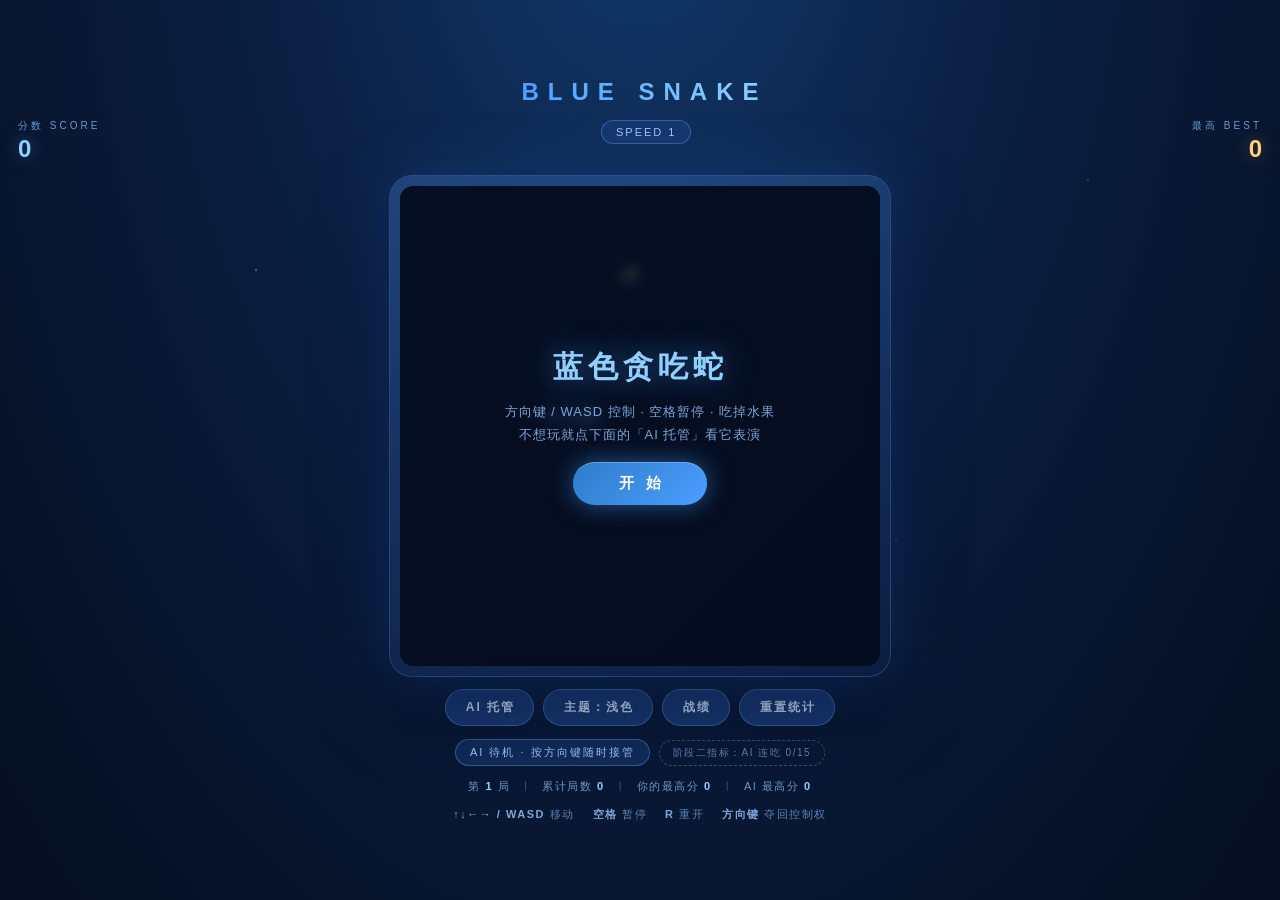
==== commit 1047c946: "Update blue snake with AI demo and enhanced features" ====
--- a/蓝色贪吃蛇.html
+++ b/蓝色贪吃蛇.html
@@ -1,977 +1,1288 @@
-<!DOCTYPE html>
-<html lang="zh-CN">
-<head>
-<meta charset="UTF-8">
-<meta name="viewport" content="width=device-width, initial-scale=1.0">
-<title>BLUE SNAKE · 蓝色贪吃蛇</title>
-<style>
-  * { margin: 0; padding: 0; box-sizing: border-box; }
-
-  body {
-    font-family: "Segoe UI", "PingFang SC", "Microsoft YaHei", sans-serif;
-    min-height: 100vh;
-    display: flex; align-items: center; justify-content: center;
-    background: radial-gradient(ellipse at 50% -20%, #123a6e 0%, #0a1e3f 45%, #050d1f 100%);
-    color: #dbe9ff; overflow: hidden;
-  }
-  body::before {
-    content: ""; position: fixed; inset: 0; pointer-events: none;
-    background-image:
-      radial-gradient(1.5px 1.5px at 20% 30%, rgba(140,200,255,.35) 50%, transparent 100%),
-      radial-gradient(1px 1px at 70% 60%, rgba(120,180,255,.30) 50%, transparent 100%),
-      radial-gradient(2px 2px at 40% 80%, rgba(100,160,255,.25) 50%, transparent 100%),
-      radial-gradient(1px 1px at 85% 20%, rgba(160,210,255,.30) 50%, transparent 100%);
-  }
-
-  .wrap {
-    position: relative; z-index: 1;
-    display: flex; flex-direction: column; align-items: center; gap: 15px;
-    padding: 20px;
-  }
-
-  h1 {
-    font-size: 24px; font-weight: 800; letter-spacing: 9px; text-indent: 9px;
-    background: linear-gradient(90deg, #4a9eff, #8fd0ff, #4a9eff);
-    background-size: 200% 100%;
-    -webkit-background-clip: text; background-clip: text; -webkit-text-fill-color: transparent;
-    animation: shimmer 4s linear infinite;
-  }
-  @keyframes shimmer { to { background-position: 200% 0; } }
-
-  .hud { width: 100%; display: flex; justify-content: space-between; align-items: center; gap: 10px; }
-  .stat { display: flex; flex-direction: column; gap: 2px; }
-  .stat .label { font-size: 10px; letter-spacing: 3px; color: #6f97c9; }
-  .stat .value {
-    font-size: 24px; font-weight: 700; color: #8fd0ff; font-variant-numeric: tabular-nums;
-    text-shadow: 0 0 18px rgba(78,158,255,.55); display: inline-block;
-  }
-  .stat .value.best { color: #ffd27a; text-shadow: 0 0 18px rgba(255,200,100,.4); }
-  .stat.right { text-align: right; }
-  @keyframes pop { 0% { transform: scale(1); } 32% { transform: scale(1.5); } 100% { transform: scale(1); } }
-  .value.pop { animation: pop .4s cubic-bezier(.2,1.6,.4,1); }
-
-  .mid { display: flex; flex-direction: column; align-items: center; gap: 5px; }
-  .speed-tag {
-    font-size: 11px; letter-spacing: 2px; padding: 5px 14px; border-radius: 999px;
-    border: 1px solid rgba(100,160,255,.4); background: rgba(30,70,140,.4);
-    color: #9cc6ff; user-select: none; white-space: nowrap; transition: all .25s;
-  }
-  .speed-tag.up { color: #ffe0a0; border-color: rgba(255,200,110,.8); }
-  .combo-tag { font-size: 10px; letter-spacing: 2px; color: #ffd76a; opacity: 0; transition: opacity .25s; white-space: nowrap; }
-  .combo-tag.on { opacity: 1; }
-
-  .board-frame {
-    position: relative; padding: 10px; border-radius: 22px;
-    background: linear-gradient(160deg, rgba(70,130,220,.35), rgba(30,60,130,.15));
-    box-shadow:
-      0 0 0 1px rgba(110,170,255,.28),
-      0 0 60px rgba(40,110,220,.28),
-      0 30px 70px rgba(0,10,30,.6);
-    will-change: transform;
-  }
-  canvas { display: block; border-radius: 14px; background: #071428; }
-
-  .overlay {
-    position: absolute; inset: 10px; border-radius: 14px;
-    background: rgba(5,13,31,.85); backdrop-filter: blur(6px);
-    display: flex; flex-direction: column; align-items: center; justify-content: center;
-    gap: 12px; text-align: center;
-    opacity: 0; pointer-events: none; transition: opacity .3s;
-  }
-  .overlay.show { opacity: 1; pointer-events: auto; }
-  .overlay .big {
-    font-size: 30px; font-weight: 800; letter-spacing: 5px; color: #bfe0ff;
-    text-shadow: 0 0 30px rgba(90,160,255,.7);
-  }
-  .overlay .sub { font-size: 13px; color: #7ea6d8; letter-spacing: 1px; line-height: 1.8; }
-
-  button {
-    padding: 9px 20px; font-size: 12px; font-weight: 700; letter-spacing: 2px;
-    color: #cfe6ff; background: rgba(40,90,170,.5);
-    border: 1px solid rgba(110,170,255,.4); border-radius: 999px; cursor: pointer;
-    transition: all .15s;
-  }
-  button:hover { background: rgba(60,120,210,.65); color: #fff; }
-  .overlay button {
-    margin-top: 4px; padding: 12px 42px; font-size: 15px; letter-spacing: 4px; text-indent: 4px;
-    background: linear-gradient(135deg, #2E7CC9, #4a9eff); color: #fff; border: none;
-    box-shadow: 0 0 24px rgba(74,158,255,.5), inset 0 1px 0 rgba(255,255,255,.25);
-  }
-  .overlay button:hover { transform: translateY(-2px) scale(1.03); }
-
-  .tips { font-size: 11px; letter-spacing: 1.5px; color: #5d82b4; display: flex; gap: 18px; flex-wrap: wrap; justify-content: center; }
-  .tips b { color: #8fb8e8; }
-
-  /* AI 托管控制条 */
-  .controls { display: flex; align-items: center; gap: 10px; flex-wrap: wrap; justify-content: center; }
-  .controls button { padding: 9px 22px; font-size: 12px; letter-spacing: 3px; text-indent: 3px; }
-  .controls button.on {
-    background: linear-gradient(135deg, #2E7CC9, #4a9eff);
-    color: #fff; border-color: transparent;
-    box-shadow: 0 0 20px rgba(74,158,255,.6);
-  }
-  .ai-tag {
-    font-size: 11px; letter-spacing: 2px; padding: 6px 15px; border-radius: 999px;
-    border: 1px solid rgba(100,160,255,.35); background: rgba(30,70,140,.35);
-    color: #7ea6d8; user-select: none; white-space: nowrap; transition: all .25s;
-  }
-  .ai-tag.slim { letter-spacing: 1.5px; color: #5d82b4; border-style: dashed; }
-  .ai-tag.thinking { color: #8fd0ff; border-color: rgba(120,190,255,.75); }
-  .ai-tag.warn { color: #ffcf8a; border-color: rgba(255,190,110,.7); }
-
-  .dpad { display: none; grid-template-columns: repeat(3, 56px); grid-template-rows: repeat(3, 56px); gap: 8px; }
-  .dpad button { margin: 0; padding: 0; width: 56px; height: 56px; font-size: 19px; letter-spacing: 0; border-radius: 16px; }
-  .dpad .blank { visibility: hidden; }
-  @media (hover: none) and (pointer: coarse) { .dpad { display: grid; } }
-</style>
-</head>
-<body>
-<div class="wrap">
-  <h1>BLUE SNAKE</h1>
-
-  <div class="hud">
-    <div class="stat">
-      <span class="label">分数 SCORE</span>
-      <span class="value" id="score">0</span>
-    </div>
-    <div class="mid">
-      <span class="speed-tag" id="speedTag">SPEED 1</span>
-      <span class="combo-tag" id="comboTag">连击 x2</span>
-    </div>
-    <div class="stat right">
-      <span class="label">最高 BEST</span>
-      <span class="value best" id="best">0</span>
-    </div>
-  </div>
-
-  <div class="board-frame" id="frame">
-    <canvas id="game" width="480" height="480"></canvas>
-    <div class="overlay show" id="overlay">
-      <div class="big" id="ovTitle">蓝色贪吃蛇</div>
-      <div class="sub" id="ovSub">方向键 / WASD 控制 · 空格暂停 · 吃掉水果<br>不想玩就点下面的「AI 托管」看它表演</div>
-      <button id="ovBtn">开 始</button>
-    </div>
-  </div>
-
-  <div class="controls">
-    <button id="aiBtn">AI 托管</button>
-    <span class="ai-tag slim" id="aiTag">AI 待机 · 按方向键随时接管</span>
-  </div>
-
-  <div class="tips">
-    <span><b>↑↓←→ / WASD</b> 移动</span>
-    <span><b>空格</b> 暂停</span>
-    <span><b>R</b> 重开</span>
-    <span><b>方向键</b> 夺回控制权</span>
-  </div>
-
-  <div class="dpad">
-    <span class="blank"></span>
-    <button data-dir="up">▲</button>
-    <span class="blank"></span>
-    <button data-dir="left">◀</button>
-    <button data-dir="down">▼</button>
-    <button data-dir="right">▶</button>
-  </div>
-</div>
-
-<script>
-(() => {
-  const canvas = document.getElementById('game');
-  const ctx = canvas.getContext('2d');
-  const frame  = document.getElementById('frame');
-  const GRID = 24;
-  const CELL = canvas.width / GRID;
-
-  const scoreEl = document.getElementById('score');
-  const bestEl  = document.getElementById('best');
-  const speedEl = document.getElementById('speedTag');
-  const comboTag= document.getElementById('comboTag');
-  const overlay = document.getElementById('overlay');
-  const ovTitle = document.getElementById('ovTitle');
-  const ovSub   = document.getElementById('ovSub');
-  const ovBtn   = document.getElementById('ovBtn');
-  const aiBtn   = document.getElementById('aiBtn');
-  const aiTag   = document.getElementById('aiTag');
-
-  let snake, dir, queue, food, score, best, eaten;
-  let running, paused, dead;
-  let lastTime = 0, acc = 0, growPulse = 0;
-  let lastEatAt = 0, combo = 0;
-  let aiOn = false, aiPlan = [], aiMode = 'hunt', aiHunger = 0, aiRestartTimer = 0;
-
-  best = +(localStorage.getItem('blueSnakeBest') || 0);
-  bestEl.textContent = best;
-
-  /* ==================== 水果 ==================== */
-
-  function leafOn(cx, cy, r, color) {
-    ctx.save();
-    ctx.translate(cx, cy); ctx.rotate(-0.6);
-    ctx.fillStyle = color;
-    ctx.beginPath(); ctx.ellipse(r * 0.62, 0, r * 0.62, r * 0.28, 0, 0, Math.PI * 2); ctx.fill();
-    ctx.restore();
-  }
-  function stemOn(cx, cy, r, color) {
-    ctx.strokeStyle = color; ctx.lineWidth = Math.max(1.4, r * 0.16); ctx.lineCap = 'round';
-    ctx.beginPath();
-    ctx.moveTo(cx, cy + r * 0.1);
-    ctx.quadraticCurveTo(cx + r * 0.12, cy - r * 0.6, cx + r * 0.22, cy - r * 0.95);
-    ctx.stroke();
-  }
-  function bodyGrad(cx, cy, r, light, main, deep) {
-    const g = ctx.createRadialGradient(cx - r * 0.4, cy - r * 0.45, r * 0.1, cx, cy, r * 1.25);
-    g.addColorStop(0, light); g.addColorStop(0.42, main); g.addColorStop(1, deep);
-    return g;
-  }
-
-  function drawApple(cx, cy, r, F) {
-    ctx.fillStyle = bodyGrad(cx, cy, r, '#ffe0e3', F.main, F.deep);
-    ctx.beginPath();
-    ctx.moveTo(cx, cy - r * 0.5);
-    ctx.bezierCurveTo(cx + r * 0.3, cy - r * 1.1, cx + r * 1.2, cy - r * 0.85, cx + r * 1.1, cy + r * 0.15);
-    ctx.bezierCurveTo(cx + r * 1.02, cy + r * 1.05, cx + r * 0.42, cy + r * 1.15, cx, cy + r * 1.15);
-    ctx.bezierCurveTo(cx - r * 0.42, cy + r * 1.15, cx - r * 1.02, cy + r * 1.05, cx - r * 1.1, cy + r * 0.15);
-    ctx.bezierCurveTo(cx - r * 1.2, cy - r * 0.85, cx - r * 0.3, cy - r * 1.1, cx, cy - r * 0.5);
-    ctx.fill();
-    ctx.fillStyle = 'rgba(255,255,255,.5)';
-    ctx.beginPath(); ctx.ellipse(cx - r * 0.42, cy - r * 0.34, r * 0.24, r * 0.36, -0.5, 0, Math.PI * 2); ctx.fill();
-    stemOn(cx, cy - r * 0.55, r, '#8a5a2b');
-    leafOn(cx + r * 0.05, cy - r * 0.95, r, F.leaf);
-  }
-  function drawOrange(cx, cy, r, F) {
-    ctx.fillStyle = bodyGrad(cx, cy, r, '#ffe1a8', F.main, F.deep);
-    ctx.beginPath(); ctx.arc(cx, cy, r, 0, Math.PI * 2); ctx.fill();
-    ctx.strokeStyle = 'rgba(190,90,0,.32)'; ctx.lineWidth = Math.max(1, r * 0.09);
-    for (let i = 0; i < 5; i++) {
-      const a = (i / 5) * Math.PI * 2 - Math.PI / 2;
-      ctx.beginPath(); ctx.moveTo(cx, cy);
-      ctx.quadraticCurveTo(cx + Math.cos(a - 0.25) * r * 0.55, cy + Math.sin(a - 0.25) * r * 0.55,
-                           cx + Math.cos(a) * r * 0.92, cy + Math.sin(a) * r * 0.92);
-      ctx.stroke();
-    }
-    ctx.fillStyle = 'rgba(255,255,255,.45)';
-    ctx.beginPath(); ctx.ellipse(cx - r * 0.38, cy - r * 0.4, r * 0.22, r * 0.3, -0.5, 0, Math.PI * 2); ctx.fill();
-    leafOn(cx + r * 0.16, cy - r * 0.9, r * 0.9, F.leaf);
-  }
-  function drawBlueberry(cx, cy, r, F) {
-    const berries = [[0, 0, 1], [-0.62, 0.42, 0.66], [0.6, 0.4, 0.62]];
-    for (const [ox, oy, s] of berries) {
-      const bx = cx + ox * r * 0.85, by = cy + oy * r * 0.85, br = r * s * 0.82;
-      ctx.fillStyle = bodyGrad(bx, by, br, '#cfe4ff', F.main, F.deep);
-      ctx.beginPath(); ctx.arc(bx, by, br, 0, Math.PI * 2); ctx.fill();
-      ctx.fillStyle = 'rgba(255,255,255,.55)';
-      ctx.beginPath(); ctx.ellipse(bx - br * 0.32, by - br * 0.35, br * 0.24, br * 0.18, -0.6, 0, Math.PI * 2); ctx.fill();
-      ctx.fillStyle = 'rgba(20,50,110,.65)';
-      ctx.beginPath();
-      for (let i = 0; i < 5; i++) {
-        const a = -Math.PI / 2 + i * (Math.PI * 2 / 5);
-        const px = bx + Math.cos(a) * br * 0.42, py = by + Math.sin(a) * br * 0.42;
-        i === 0 ? ctx.moveTo(px, py) : ctx.lineTo(px, py);
-      }
-      ctx.closePath(); ctx.fill();
-    }
-  }
-  function drawGrape(cx, cy, r, F) {
-    const pts = [[0,0.55,0.62],[-0.5,0.16,0.58],[0.5,0.16,0.58],[-0.26,-0.32,0.56],[0.26,-0.32,0.56],[0,-0.05,0.6],[0,-0.72,0.54]];
-    for (const [ox, oy, s] of pts) {
-      const bx = cx + ox * r * 0.92, by = cy + oy * r * 0.92, br = r * s * 0.82;
-      ctx.fillStyle = bodyGrad(bx, by, br, '#e6d4ff', F.main, F.deep);
-      ctx.beginPath(); ctx.arc(bx, by, br, 0, Math.PI * 2); ctx.fill();
-      ctx.fillStyle = 'rgba(255,255,255,.42)';
-      ctx.beginPath(); ctx.arc(bx - br * 0.3, by - br * 0.32, br * 0.2, 0, Math.PI * 2); ctx.fill();
-    }
-    stemOn(cx, cy - r * 0.85, r * 0.7, '#7aa05a');
-  }
-  function drawLemon(cx, cy, r, F) {
-    ctx.save();
-    ctx.translate(cx, cy); ctx.rotate(-0.42);
-    ctx.fillStyle = bodyGrad(0, 0, r, '#fff6c2', F.main, F.deep);
-    ctx.beginPath(); ctx.ellipse(0, 0, r * 1.18, r * 0.86, 0, 0, Math.PI * 2); ctx.fill();
-    ctx.fillStyle = F.deep;
-    ctx.beginPath(); ctx.ellipse(r * 1.2, 0, r * 0.16, r * 0.12, 0, 0, Math.PI * 2); ctx.fill();
-    ctx.beginPath(); ctx.ellipse(-r * 1.2, 0, r * 0.16, r * 0.12, 0, 0, Math.PI * 2); ctx.fill();
-    ctx.fillStyle = 'rgba(255,255,255,.5)';
-    ctx.beginPath(); ctx.ellipse(-r * 0.3, -r * 0.34, r * 0.42, r * 0.18, -0.2, 0, Math.PI * 2); ctx.fill();
-    ctx.restore();
-    leafOn(cx + r * 0.35, cy - r * 0.85, r * 0.8, F.leaf);
-  }
-  function drawStrawberry(cx, cy, r, F) {
-    ctx.fillStyle = bodyGrad(cx, cy - r * 0.1, r, '#ffd2d8', F.main, F.deep);
-    ctx.beginPath();
-    ctx.moveTo(cx - r * 0.95, cy - r * 0.35);
-    ctx.bezierCurveTo(cx - r * 1.05, cy + r * 0.5, cx - r * 0.35, cy + r * 1.15, cx, cy + r * 1.25);
-    ctx.bezierCurveTo(cx + r * 0.35, cy + r * 1.15, cx + r * 1.05, cy + r * 0.5, cx + r * 0.95, cy - r * 0.35);
-    ctx.bezierCurveTo(cx + r * 0.6, cy - r * 0.75, cx - r * 0.6, cy - r * 0.75, cx - r * 0.95, cy - r * 0.35);
-    ctx.fill();
-    ctx.fillStyle = 'rgba(255,240,170,.9)';
-    for (const [sx, sy] of [[-0.45,-0.05],[-0.1,-0.2],[0.3,-0.05],[0.5,0.35],[-0.28,0.4],[0.05,0.75],[-0.5,0.35],[0.15,0.25]]) {
-      ctx.beginPath(); ctx.ellipse(cx + sx * r, cy + sy * r, r * 0.09, r * 0.13, 0, 0, Math.PI * 2); ctx.fill();
-    }
-    ctx.fillStyle = F.leaf;
-    for (let i = -1; i <= 1; i++) {
-      ctx.beginPath();
-      ctx.moveTo(cx, cy - r * 0.42);
-      ctx.lineTo(cx + i * r * 0.62, cy - r * 0.92 + Math.abs(i) * r * 0.2);
-      ctx.lineTo(cx + i * r * 0.22, cy - r * 0.5);
-      ctx.closePath(); ctx.fill();
-    }
-    stemOn(cx, cy - r * 0.6, r * 0.7, '#7aa05a');
-  }
-  function drawGolden(cx, cy, r, F) {
-    const g = ctx.createRadialGradient(cx - r * 0.3, cy - r * 0.35, r * 0.1, cx, cy, r * 1.3);
-    g.addColorStop(0, '#fff9dd'); g.addColorStop(0.45, F.main); g.addColorStop(1, F.deep);
-    ctx.fillStyle = g;
-    ctx.beginPath();
-    for (let i = 0; i < 10; i++) {
-      const rad = i % 2 === 0 ? r * 1.22 : r * 0.55;
-      const a = -Math.PI / 2 + i * Math.PI / 5;
-      const px = cx + Math.cos(a) * rad, py = cy + Math.sin(a) * rad;
-      i === 0 ? ctx.moveTo(px, py) : ctx.lineTo(px, py);
-    }
-    ctx.closePath(); ctx.fill();
-    ctx.fillStyle = 'rgba(255,255,255,.7)';
-    ctx.beginPath(); ctx.arc(cx - r * 0.22, cy - r * 0.25, r * 0.18, 0, Math.PI * 2); ctx.fill();
-  }
-
-  const COMMON = [
-    { name: '苹果', main: '#ff5f6d', deep: '#c81f3c', leaf: '#4fd18b', points: 1, draw: drawApple },
-    { name: '橙子', main: '#ffb347', deep: '#e8760f', leaf: '#4fd18b', points: 1, draw: drawOrange },
-    { name: '蓝莓', main: '#6ea8ff', deep: '#2E7CC9', leaf: '#4fd18b', points: 1, draw: drawBlueberry },
-    { name: '葡萄', main: '#b98cff', deep: '#7541d4', leaf: '#4fd18b', points: 1, draw: drawGrape },
-    { name: '柠檬', main: '#ffe066', deep: '#d9b41f', leaf: '#4fd18b', points: 1, draw: drawLemon },
-    { name: '草莓', main: '#ff7a8a', deep: '#d62844', leaf: '#4fd18b', points: 1, draw: drawStrawberry },
-  ];
-  const GOLD = { name: '金果', main: '#ffd76a', deep: '#e09b12', leaf: '#ffe9a8', points: 3, gold: true, draw: drawGolden };
-
-  /* ==================== 奖励特效 ==================== */
-
-  const particles = [], rings = [], texts = [];
-  let shakeAmp = 0, flashAmp = 0, tiltAmp = 0;
-
-  function burst(cellX, cellY, fruit) {
-    const cx = cellX * CELL + CELL/2, cy = cellY * CELL + CELL/2;
-    const gold = !!fruit.gold;
-    const n = gold ? 40 : 20;
-    for (let i = 0; i < n; i++) {
-      const a = Math.random() * Math.PI * 2;
-      const sp = (gold ? 4.6 : 3.2) * (0.35 + Math.random());
-      particles.push({
-        x: cx, y: cy, vx: Math.cos(a) * sp, vy: Math.sin(a) * sp - 1.1,
-        life: 1, decay: 0.016 + Math.random() * 0.014,
-        r: (gold ? 3.6 : 2.6) * (0.6 + Math.random() * 0.8),
-        color: Math.random() < 0.28 ? '#ffffff' : fruit.main,
-      });
-    }
-    rings.push({ x: cx, y: cy, r: CELL * 0.3, max: gold ? CELL * 4.6 : CELL * 3.2, life: 1, color: fruit.main, w: gold ? 3.4 : 2.4 });
-    if (gold) rings.push({ x: cx, y: cy, r: CELL * 0.2, max: CELL * 3, life: 1, color: '#fff3c4', w: 2 });
-
-    texts.push({
-      x: cx, y: cy, vy: -0.9,
-      text: '+' + fruit.points + ' ' + fruit.name,
-      life: 1, color: gold ? '#ffe9a8' : '#eaf6ff', size: gold ? 19 : 15,
-    });
-    if (combo >= 2) {
-      texts.push({ x: cx, y: cy - CELL * 1.4, vy: -0.85, text: '连击 x' + combo, life: 1, color: '#ffd76a', size: 14 });
-    }
-
-    shakeAmp = Math.max(shakeAmp, gold ? 17 : 8.5 + Math.min(combo, 4) * 1.6);
-    tiltAmp  = Math.max(tiltAmp,  gold ? 0.28 : 0.14);
-    flashAmp = Math.max(flashAmp, gold ? 0.85 : 0.42);
-
-    scoreEl.classList.remove('pop');
-    void scoreEl.offsetWidth;
-    scoreEl.classList.add('pop');
-
-    if (navigator.vibrate) { try { navigator.vibrate(gold ? [16, 26, 16] : 12); } catch (e) {} }
-  }
-
-  function updateFX() {
-    for (let i = particles.length - 1; i >= 0; i--) {
-      const p = particles[i];
-      p.vy += 0.16; p.vx *= 0.975; p.vy *= 0.985;
-      p.x += p.vx; p.y += p.vy; p.life -= p.decay;
-      if (p.life <= 0) particles.splice(i, 1);
-    }
-    for (let i = rings.length - 1; i >= 0; i--) {
-      const r = rings[i];
-      r.r += (r.max - r.r) * 0.16; r.life -= 0.045;
-      if (r.life <= 0) rings.splice(i, 1);
-    }
-    for (let i = texts.length - 1; i >= 0; i--) {
-      const tx = texts[i];
-      tx.y += tx.vy; tx.vy *= 0.97; tx.life -= 0.017;
-      if (tx.life <= 0) texts.splice(i, 1);
-    }
-    if (shakeAmp > 0.2) {
-      const a = shakeAmp;
-      const dx = (Math.random() - 0.5) * a * 2;
-      const dy = (Math.random() - 0.5) * a * 2;
-      const rot = (Math.random() - 0.5) * tiltAmp;
-      const sc = 1 + a * 0.0022;
-      frame.style.transform = `translate(${dx.toFixed(2)}px, ${dy.toFixed(2)}px) rotate(${rot.toFixed(3)}deg) scale(${sc.toFixed(4)})`;
-      shakeAmp *= 0.85; tiltAmp *= 0.85;
-    } else if (shakeAmp !== 0) {
-      shakeAmp = 0; tiltAmp = 0; frame.style.transform = '';
-    }
-    if (flashAmp > 0.01) {
-      const f = flashAmp;
-      frame.style.boxShadow =
-        `0 0 0 1px rgba(150,205,255,${(0.28 + f * 0.7).toFixed(2)}),` +
-        `0 0 ${(40 + f * 150).toFixed(0)}px rgba(90,170,255,${(0.3 + f * 0.7).toFixed(2)}),` +
-        `0 0 ${(20 + f * 90).toFixed(0)}px rgba(255,230,150,${(f * 0.5).toFixed(2)}),` +
-        `0 30px 70px rgba(0,10,30,.6)`;
-      flashAmp *= 0.88;
-    } else if (flashAmp !== 0) {
-      flashAmp = 0; frame.style.boxShadow = '';
-    }
-  }
-
-  function drawFX() {
-    ctx.save();
-    ctx.globalCompositeOperation = 'lighter';
-    for (const r of rings) {
-      ctx.strokeStyle = r.color;
-      ctx.globalAlpha = Math.max(0, r.life) * 0.75;
-      ctx.lineWidth = r.w * r.life;
-      ctx.beginPath(); ctx.arc(r.x, r.y, r.r, 0, Math.PI * 2); ctx.stroke();
-    }
-    for (const p of particles) {
-      ctx.globalAlpha = Math.max(0, p.life);
-      ctx.fillStyle = p.color;
-      ctx.beginPath(); ctx.arc(p.x, p.y, p.r * p.life, 0, Math.PI * 2); ctx.fill();
-    }
-    ctx.restore();
-
-    ctx.save();
-    ctx.textAlign = 'center';
-    for (const t of texts) {
-      ctx.globalAlpha = Math.max(0, Math.min(1, t.life * 1.6));
-      ctx.font = `bold ${t.size}px "Segoe UI", "PingFang SC", sans-serif`;
-      ctx.fillStyle = t.color;
-      ctx.shadowColor = 'rgba(120,190,255,.95)';
-      ctx.shadowBlur = 12;
-      ctx.fillText(t.text, t.x, t.y);
-    }
-    ctx.restore();
-  }
-
-  /* ==================== AI 大脑（AI 托管模式） ==================== */
-
-  const K = (x, y) => y * GRID + x;
-  const cellOf = k => ({ x: k % GRID, y: Math.floor(k / GRID) });
-  const inside = (x, y) => x >= 0 && y >= 0 && x < GRID && y < GRID;
-  const DIRS = [[0, -1], [0, 1], [-1, 0], [1, 0]];
-
-  // 从蛇头 BFS 到 target，返回不含起点的路径
-  function bfsPath(snakes, target, blocked) {
-    const start = snakes[0], sk = K(start.x, start.y);
-    const prev = new Map(), seen = new Set([sk]), q = [start];
-    let h = 0;
-    while (h < q.length) {
-      const cur = q[h++];
-      if (cur.x === target.x && cur.y === target.y) {
-        const path = []; let k = K(cur.x, cur.y);
-        while (k !== sk) { path.push(cellOf(k)); k = prev.get(k); }
-        return path.reverse();
-      }
-      for (const [dx, dy] of DIRS) {
-        const nx = cur.x + dx, ny = cur.y + dy;
-        if (!inside(nx, ny)) continue;
-        const nk = K(nx, ny);
-        if (seen.has(nk) || blocked.has(nk)) continue;
-        seen.add(nk); prev.set(nk, K(cur.x, cur.y)); q.push({ x: nx, y: ny });
-      }
-    }
-    return null;
-  }
-
-  // 从某点能到达的自由格数量
-  function floodArea(from, blocked) {
-    if (blocked.has(K(from.x, from.y))) return 0;
-    const seen = new Set([K(from.x, from.y)]), q = [from];
-    let h = 0, count = 0;
-    while (h < q.length) {
-      const cur = q[h++]; count++;
-      for (const [dx, dy] of DIRS) {
-        const nx = cur.x + dx, ny = cur.y + dy;
-        if (!inside(nx, ny)) continue;
-        const nk = K(nx, ny);
-        if (seen.has(nk) || blocked.has(nk)) continue;
-        seen.add(nk); q.push({ x: nx, y: ny });
-      }
-    }
-    return count;
-  }
-
-  // 蛇身占格（尾巴即将腾出 → 可当通行）
-  function bodySet(snakes, excludeTail) {
-    const s = new Set();
-    for (let i = 0; i < snakes.length; i++) {
-      if (excludeTail && i === snakes.length - 1) continue;
-      s.add(K(snakes[i].x, snakes[i].y));
-    }
-    return s;
-  }
-  function blockedFor(snakes, head) {
-    const b = bodySet(snakes, true);
-    b.delete(K(head.x, head.y));
-    return b;
-  }
-  // 走完这一步后，头还能摸到尾巴？（有退路 = 安全）
-  function safeAfterMove(snakes, move) {
-    const ns = [move, ...snakes]; ns.pop();
-    const b = bodySet(ns, true);
-    b.delete(K(move.x, move.y));
-    return !!bfsPath(ns, ns[ns.length - 1], b);
-  }
-  // 走完这一步后，剩余可活动空间
-  function roomAfter(snakes, move) {
-    const ns = [move, ...snakes]; ns.pop();
-    const b = bodySet(ns, true);
-    b.delete(K(move.x, move.y));
-    return floodArea(move, b);
-  }
-  // 虚拟蛇沿整条路径走一遍，返回「安全前缀」
-  function safePrefix(snakes, path) {
-    let sim = snakes.slice();
-    const safe = [];
-    for (const st of path) {
-      if (!safeAfterMove(sim, st)) break;
-      const grew = (st.x === food.x && st.y === food.y);
-      sim = [st, ...sim];
-      if (!grew) sim.pop();
-      safe.push(st);
-      if (grew) break;
-    }
-    return safe;
-  }
-
-  // 决策：返回下一步的格子
-  function aiThink() {
-    const head = snake[0];
-
-    // 1) 追水果
-    const pf = bfsPath(snake, food, blockedFor(snake, head));
-    if (pf && pf.length) {
-      const safe = safePrefix(snake, pf);
-      if (safe.length) { aiMode = 'hunt'; aiPlan = pf; return safe[0]; }
-      // 水果就在眼前 / 饿太久 → 冒险抄近道，打破绕圈
-      if ((pf.length <= 3 || aiHunger > 30) && roomAfter(snake, pf[0]) >= snake.length) {
-        aiMode = 'risk'; aiPlan = pf; return pf[0];
-      }
-    }
-
-    // 2) 求生：候选格按「有退路 > 空间大 > 靠近水果」排序
-    aiMode = 'survive';
-    const ball = bodySet(snake, false);
-    const cands = [];
-    for (const [dx, dy] of DIRS) {
-      const nx = head.x + dx, ny = head.y + dy;
-      if (!inside(nx, ny)) continue;
-      if (dx === -dir.x && dy === -dir.y) continue;
-      if (ball.has(K(nx, ny))) continue;
-      const mv = { x: nx, y: ny };
-      cands.push({
-        move: mv,
-        isSafe: safeAfterMove(snake, mv) ? 1 : 0,
-        room: roomAfter(snake, mv),
-        dist: Math.abs(nx - food.x) + Math.abs(ny - food.y),
-      });
-    }
-    cands.sort((a, b) => (b.isSafe - a.isSafe) || (b.room - a.room) || (a.dist - b.dist));
-    if (cands.length) { aiPlan = [cands[0].move]; return cands[0].move; }
-    return null;
-  }
-
-  function paintAiTag() {
-    if (!aiOn) {
-      aiTag.className = 'ai-tag slim';
-      aiTag.textContent = 'AI 待机 · 按方向键随时接管';
-      return;
-    }
-    if (aiMode === 'hunt') {
-      aiTag.className = 'ai-tag thinking';
-      aiTag.textContent = aiPlan.length > 8 ? 'AI 托管 · 规划长路线（余 ' + aiPlan.length + ' 步）' : 'AI 托管 · 追踪水果';
-    } else if (aiMode === 'risk') {
-      aiTag.className = 'ai-tag thinking';
-      aiTag.textContent = 'AI 托管 · 冒险抄近道';
-    } else {
-      aiTag.className = 'ai-tag warn';
-      aiTag.textContent = 'AI 托管 · 求生盘绕中';
-    }
-  }
-
-  /* ==================== 游戏逻辑 ==================== */
-
-  function reset() {
-    snake = [{x: 9, y: 11}, {x: 8, y: 11}, {x: 7, y: 11}];
-    dir = { x: 1, y: 0 };
-    queue = [];
-    score = 0; eaten = 0;
-    scoreEl.textContent = 0;
-    speedEl.textContent = 'SPEED 1';
-    speedEl.classList.remove('up');
-    combo = 0; lastEatAt = 0;
-    comboTag.classList.remove('on');
-    dead = false; paused = false;
-    lastTime = 0; acc = 0; growPulse = 0;
-    aiPlan = []; aiHunger = 0;
-    particles.length = 0; rings.length = 0; texts.length = 0;
-    shakeAmp = 0; flashAmp = 0; tiltAmp = 0;
-    frame.style.transform = ''; frame.style.boxShadow = '';
-    placeFood();
-    paintAiTag();
-  }
-
-  function placeFood() {
-    do {
-      food = { x: Math.floor(Math.random() * GRID), y: Math.floor(Math.random() * GRID) };
-    } while (snake.some(s => s.x === food.x && s.y === food.y));
-    food.fruit = Math.random() < 0.12 ? GOLD : COMMON[Math.floor(Math.random() * COMMON.length)];
-  }
-
-  function level() { return Math.min(9, Math.floor(eaten / 5)); }
-  function interval() { return Math.max(52, 150 - level() * 11); }
-
-  function setDir(nx, ny) {
-    if (aiOn) takeOver();                            // 按方向键 = 夺回控制权
-    const last = queue.length ? queue[queue.length - 1] : dir;
-    if (last.x === -nx && last.y === -ny) return;   // 不能 180° 掉头
-    if (last.x === nx && last.y === ny) return;     // 重复方向忽略
-    if (queue.length < 2) queue.push({ x: nx, y: ny });
-  }
-
-  function step(t) {
-    if (aiOn) {
-      const mv = aiThink();
-      if (!mv) return gameOver('AI 无路可走');
-      dir = { x: mv.x - snake[0].x, y: mv.y - snake[0].y };
-    } else if (queue.length) {
-      dir = queue.shift();
-    }
-    const head = { x: snake[0].x + dir.x, y: snake[0].y + dir.y };
-    const willGrow = (head.x === food.x && head.y === food.y);
-
-    // 撞墙判定
-    if (head.x < 0 || head.x >= GRID || head.y < 0 || head.y >= GRID) return gameOver();
-
-    // 撞自己：尾格这一步会让开，不算撞（长身体时尾格不动，照常算）
-    const occupied = willGrow ? snake : snake.slice(0, snake.length - 1);
-    if (occupied.some(s => s.x === head.x && s.y === head.y)) return gameOver();
-
-    snake.unshift(head);
-
-    if (head.x === food.x && head.y === food.y) {
-      combo = (t - lastEatAt < 2600) ? combo + 1 : 1;
-      lastEatAt = t;
-      comboTag.textContent = '连击 x' + combo;
-      comboTag.classList.toggle('on', combo >= 2);
-
-      const before = level();
-      score += food.fruit.points;
-      eaten++;
-      scoreEl.textContent = score;
-      growPulse = 1;
-      aiHunger = 0;
-      burst(head.x, head.y, food.fruit);
-      placeFood();
-      if (aiOn) paintAiTag();
-
-      if (level() > before) {
-        speedEl.textContent = 'SPEED ' + (level() + 1);
-        speedEl.classList.add('up');
-        setTimeout(() => speedEl.classList.remove('up'), 700);
-        texts.push({ x: canvas.width/2, y: canvas.height/2, vy: -0.7, text: '⚡ 提速 LV.' + (level() + 1),
-                     life: 1, color: '#ffe6a8', size: 22 });
-        shakeAmp = Math.max(shakeAmp, 10);
-        flashAmp = Math.max(flashAmp, 0.5);
-      }
-    } else {
-      snake.pop();
-      aiHunger++;
-    }
-
-    // 僵局保护：AI 太久吃不到东西 → 认输重开，避免画面一直盘绕
-    if (aiOn && aiHunger > 700) return gameOver('AI 陷入僵局');
-  }
-
-  function gameOver(reason) {
-    dead = true; running = false;
-    clearTimeout(aiRestartTimer);
-
-    // AI 打出来的分数不写进她的最高纪录，只当观战
-    if (aiOn) {
-      ovTitle.textContent = reason ? 'AI ' + reason.replace('AI ', '') : 'AI 阵亡';
-      ovSub.innerHTML = `AI 本局 <b style="color:#8fd0ff">${score}</b> 分 · 你的最高纪录仍是 ${best}<br>即将自动重开…`;
-      aiRestartTimer = setTimeout(() => { if (aiOn) { reset(); running = true; overlay.classList.remove('show'); } }, 1700);
-    } else if (score > best) {
-      best = score; bestEl.textContent = best;
-      localStorage.setItem('blueSnakeBest', best);
-      ovTitle.textContent = '新纪录！';
-      ovSub.innerHTML = `本局得分 <b style="color:#8fd0ff">${score}</b><br>最高分已刷新`;
-    } else {
-      ovTitle.textContent = '游戏结束';
-      ovSub.innerHTML = `本局得分 <b style="color:#8fd0ff">${score}</b> · 最高纪录 ${best}`;
-    }
-
-    ovBtn.textContent = aiOn ? 'AI 重开' : '再来一局';
-    overlay.classList.add('show');
-    comboTag.classList.remove('on');
-    // 死亡反馈
-    shakeAmp = 22; tiltAmp = 0.5; flashAmp = 0.5;
-    if (navigator.vibrate) { try { navigator.vibrate([30, 40, 60]); } catch (e) {} }
-  }
-
-  /* ==================== AI 托管开关 ==================== */
-
-  function setAi(on) {
-    aiOn = on;
-    aiBtn.classList.toggle('on', aiOn);
-    aiBtn.textContent = aiOn ? 'AI 托管中' : 'AI 托管';
-    if (aiOn) {
-      aiPlan = []; aiHunger = 0; aiMode = 'hunt';
-      queue.length = 0;
-      clearTimeout(aiRestartTimer);
-      if (!running) { reset(); running = true; overlay.classList.remove('show'); }
-      paintAiTag();
-    } else {
-      aiPlan = [];
-      paintAiTag();
-    }
-  }
-
-  // 玩家按方向键 → 立刻夺回控制权
-  function takeOver() {
-    if (!aiOn) return;
-    setAi(false);
-    texts.push({ x: canvas.width / 2, y: canvas.height * 0.28, vy: -0.8,
-                 text: '你来！', life: 1, color: '#9fe0ff', size: 20 });
-    shakeAmp = Math.max(shakeAmp, 6);
-  }
-
-  /* ==================== 绘制 ==================== */
-
-  function roundRect(x, y, w, h, r) {
-    ctx.beginPath();
-    ctx.moveTo(x + r, y);
-    ctx.arcTo(x + w, y, x + w, y + h, r);
-    ctx.arcTo(x + w, y + h, x, y + h, r);
-    ctx.arcTo(x, y + h, x, y, r);
-    ctx.arcTo(x, y, x + w, y, r);
-    ctx.closePath();
-  }
-
-  function draw(t) {
-    ctx.clearRect(0, 0, canvas.width, canvas.height);
-    const bg = ctx.createLinearGradient(0, 0, canvas.width, canvas.height);
-    bg.addColorStop(0, '#081a36'); bg.addColorStop(1, '#060f24');
-    ctx.fillStyle = bg;
-    ctx.fillRect(0, 0, canvas.width, canvas.height);
-
-    ctx.fillStyle = 'rgba(90,150,230,.10)';
-    for (let i = 0; i < GRID; i++)
-      for (let j = 0; j < GRID; j++)
-        ctx.fillRect(i*CELL + CELL/2 - 1, j*CELL + CELL/2 - 1, 2, 2);
-
-    // AI 托管时的规划路径（虚线）
-    if (aiOn && aiPlan.length) {
-      const isSurvive = aiMode === 'survive';
-      ctx.save();
-      ctx.setLineDash([3, 5]);
-      ctx.lineWidth = 2;
-      ctx.strokeStyle = isSurvive ? 'rgba(255,200,110,.55)' : 'rgba(90,180,255,.5)';
-      ctx.shadowColor = isSurvive ? 'rgba(255,190,90,.7)' : 'rgba(90,170,255,.7)';
-      ctx.shadowBlur = 8;
-      ctx.beginPath();
-      ctx.moveTo(snake[0].x*CELL + CELL/2, snake[0].y*CELL + CELL/2);
-      for (const p of aiPlan) ctx.lineTo(p.x*CELL + CELL/2, p.y*CELL + CELL/2);
-      ctx.stroke();
-      ctx.restore();
-    }
-
-    // 水果
-    const F = food.fruit;
-    const bob = Math.sin(t / 300) * 1.9;
-    const fcx = food.x*CELL + CELL/2, fcy = food.y*CELL + CELL/2 + bob;
-    const pulse = 0.94 + 0.06 * Math.sin(t / 200);
-    const fr = CELL * 0.33 * pulse;
-
-    ctx.save();
-    ctx.globalCompositeOperation = 'lighter';
-    const halo = ctx.createRadialGradient(fcx, fcy, 0, fcx, fcy, CELL * 0.95);
-    halo.addColorStop(0, F.gold ? 'rgba(255,215,120,.42)' : 'rgba(110,190,255,.30)');
-    halo.addColorStop(1, 'rgba(0,0,0,0)');
-    ctx.fillStyle = halo;
-    ctx.beginPath(); ctx.arc(fcx, fcy, CELL * 0.95, 0, Math.PI * 2); ctx.fill();
-    ctx.restore();
-
-    if (F.gold) {
-      ctx.save();
-      ctx.translate(fcx, fcy); ctx.rotate(t / 700);
-      ctx.globalCompositeOperation = 'lighter';
-      ctx.strokeStyle = 'rgba(255,225,150,.85)'; ctx.lineWidth = 1.6;
-      for (let i = 0; i < 6; i++) {
-        ctx.rotate(Math.PI / 3);
-        ctx.beginPath(); ctx.moveTo(CELL * 0.62, 0); ctx.lineTo(CELL * 0.78, 0); ctx.stroke();
-      }
-      ctx.restore();
-    }
-
-    ctx.save();
-    ctx.shadowColor = F.gold ? 'rgba(255,215,120,.95)' : 'rgba(130,200,255,.8)';
-    ctx.shadowBlur = F.gold ? 24 : 14;
-    F.draw(fcx, fcy, fr, F);
-    ctx.restore();
-
-    // 蛇
-    const n = snake.length;
-    for (let i = n - 1; i >= 0; i--) {
-      const s = snake[i];
-      const x = s.x*CELL, y = s.y*CELL;
-      const k = i / Math.max(n - 1, 1);
-      const wave = 0.5 + 0.5 * Math.sin(t / 210 - i * 0.55);
-
-      if (i === 0) {
-        const scale = 1 + growPulse * 0.1;
-        ctx.save();
-        ctx.translate(x + CELL/2, y + CELL/2);
-        ctx.scale(scale, scale);
-        ctx.translate(-(x + CELL/2), -(y + CELL/2));
-        ctx.shadowColor = '#4a9eff'; ctx.shadowBlur = 24;
-        const hg = ctx.createLinearGradient(x, y, x + CELL, y + CELL);
-        hg.addColorStop(0, '#cfeeff'); hg.addColorStop(0.5, '#5aabf0'); hg.addColorStop(1, '#2E7CC9');
-        ctx.fillStyle = hg;
-        roundRect(x + 1, y + 1, CELL - 2, CELL - 2, 8);
-        ctx.fill();
-        ctx.restore();
-
-        ctx.fillStyle = '#0a1e3f';
-        const cx0 = x + CELL/2, cy0 = y + CELL/2;
-        const off = CELL*0.16, side = CELL*0.15;
-        const e1x = cx0 + dir.x*off + (dir.y !== 0 ? -side : 0);
-        const e1y = cy0 + dir.y*off + (dir.x !== 0 ? -side : 0);
-        const e2x = cx0 + dir.x*off + (dir.y !== 0 ?  side : 0);
-        const e2y = cy0 + dir.y*off + (dir.x !== 0 ?  side : 0);
-        ctx.beginPath(); ctx.arc(e1x, e1y, 2.2, 0, Math.PI*2); ctx.fill();
-        ctx.beginPath(); ctx.arc(e2x, e2y, 2.2, 0, Math.PI*2); ctx.fill();
-      } else {
-        const glow = wave * 46;
-        const r = Math.round(62 - k * 26 + glow);
-        const g = Math.round(150 - k * 55 + glow);
-        const b = Math.round(235 - k * 55 + glow * 0.6);
-        ctx.save();
-        if (i < 3) { ctx.shadowColor = 'rgba(70,150,255,.8)'; ctx.shadowBlur = 12; }
-        ctx.fillStyle = `rgba(${Math.min(r,255)},${Math.min(g,255)},${Math.min(b,255)},${(0.95 - k*0.32).toFixed(2)})`;
-        roundRect(x + 2, y + 2, CELL - 4, CELL - 4, 7);
-        ctx.fill();
-        ctx.restore();
-      }
-    }
-
-    drawFX();
-
-    if (flashAmp > 0.02) {
-      ctx.save();
-      ctx.globalCompositeOperation = 'lighter';
-      const vg = ctx.createRadialGradient(canvas.width/2, canvas.height/2, canvas.width*0.15,
-                                          canvas.width/2, canvas.height/2, canvas.width*0.75);
-      vg.addColorStop(0, `rgba(120,190,255,${(flashAmp*0.20).toFixed(3)})`);
-      vg.addColorStop(1, 'rgba(0,0,0,0)');
-      ctx.fillStyle = vg;
-      ctx.fillRect(0, 0, canvas.width, canvas.height);
-      ctx.restore();
-    }
-
-    if (growPulse > 0) growPulse = Math.max(0, growPulse - 0.07);
-  }
-
-  function loop(t) {
-    requestAnimationFrame(loop);
-    updateFX();
-    if (!running || paused) { draw(t); return; }
-    if (!lastTime) lastTime = t;
-    acc += t - lastTime;
-    lastTime = t;
-    const iv = interval();
-    let guard = 0;
-    while (acc >= iv && guard++ < 4) {
-      acc -= iv;
-      step(t);
-      if (!running) break;
-    }
-    if (acc > iv) acc = 0;
-    draw(t);
-  }
-
-  /* ==================== 控制 ==================== */
-
-  function start() {
-    reset();
-    running = true;
-    overlay.classList.remove('show');
-  }
-  ovBtn.addEventListener('click', () => {
-    if (paused) { paused = false; overlay.classList.remove('show'); return; }
-    start();
-  });
-
-  document.addEventListener('keydown', e => {
-    const key = e.key.toLowerCase();
-    if (['arrowup','arrowdown','arrowleft','arrowright',' '].includes(key)) e.preventDefault();
-
-    if (key === 'arrowup'    || key === 'w') setDir(0, -1);
-    if (key === 'arrowdown'  || key === 's') setDir(0, 1);
-    if (key === 'arrowleft'  || key === 'a') setDir(-1, 0);
-    if (key === 'arrowright' || key === 'd') setDir(1, 0);
-
-    if (key === ' ' && running && !dead) {
-      paused = !paused;
-      if (paused) {
-        ovTitle.textContent = '已暂停';
-        ovSub.innerHTML = '按空格继续';
-        ovBtn.textContent = '继 续';
-        overlay.classList.add('show');
-      } else {
-        lastTime = 0;
-        overlay.classList.remove('show');
-      }
-    }
-    if (key === 'r') start();
-    if (key === 'enter' && !running) start();
-  });
-
-  document.querySelectorAll('.dpad button[data-dir]').forEach(btn => {
-    btn.addEventListener('click', () => {
-      const d = btn.dataset.dir;
-      if (d === 'up') setDir(0, -1);
-      if (d === 'down') setDir(0, 1);
-      if (d === 'left') setDir(-1, 0);
-      if (d === 'right') setDir(1, 0);
-    });
-  });
-
-  // AI 托管开关
-  aiBtn.addEventListener('click', () => setAi(!aiOn));
-
-  let touchStart = null;
-  canvas.addEventListener('touchstart', e => { touchStart = e.touches[0]; }, { passive: true });
-  canvas.addEventListener('touchend', e => {
-    if (!touchStart) return;
-    const dx = e.changedTouches[0].clientX - touchStart.clientX;
-    const dy = e.changedTouches[0].clientY - touchStart.clientY;
-    if (Math.abs(dx) < 20 && Math.abs(dy) < 20) return;
-    if (Math.abs(dx) > Math.abs(dy)) setDir(dx > 0 ? 1 : -1, 0);
-    else setDir(0, dy > 0 ? 1 : -1);
-    touchStart = null;
-  }, { passive: true });
-
-  reset();
-  running = false;
-  paintAiTag();
-  draw(0);
-  requestAnimationFrame(loop);   // 启动渲染循环（否则游戏不会动）
-})();
-</script>
-</body>
-</html>
+<!DOCTYPE html>
+<html lang="zh-CN">
+<head>
+<meta charset="UTF-8">
+<meta name="viewport" content="width=device-width, initial-scale=1.0">
+<title>BLUE SNAKE · 蓝色贪吃蛇</title>
+<style>
+  /* ===== 主题变量：默认深色，body[data-theme="light"] 切浅色 ===== */
+  :root {
+    --page-bg: radial-gradient(ellipse at 50% -20%, #123a6e 0%, #0a1e3f 45%, #050d1f 100%);
+    --text: #dbe9ff; --text-dim: #7ea6d8; --label: #6f97c9; --tips: #5d82b4;
+    --accent: #8fd0ff; --accent-2: #4a9eff; --gold: #ffd27a;
+    --value-glow: rgba(78,158,255,.55);
+    --panel-bg: linear-gradient(160deg, rgba(70,130,220,.35), rgba(30,60,130,.15));
+    --panel-ring: rgba(110,170,255,.28); --panel-glow: rgba(40,110,220,.28);
+    --panel-shadow: rgba(0,10,30,.6);
+    --canvas-bg: #071428;
+    --card-bg: rgba(9,23,46,.97); --card-shadow: rgba(0,8,24,.7);
+    --overlay-bg: rgba(5,13,31,.85);
+    --chip-bg: rgba(30,70,140,.4); --chip-border: rgba(100,160,255,.4); --chip-text: #9cc6ff;
+    --btn-bg: rgba(40,90,170,.5); --btn-border: rgba(110,170,255,.4);
+    --btn-text: #cfe6ff; --btn-hover: rgba(60,120,210,.65);
+    --title-grad: linear-gradient(90deg, #4a9eff, #8fd0ff, #4a9eff);
+    --row-line: rgba(100,160,255,.18);
+  }
+  body[data-theme="light"] {
+    --page-bg: radial-gradient(ellipse at 50% -20%, #ffffff 0%, #ecf4ff 45%, #dce9fb 100%);
+    --text: #11335a; --text-dim: #47709e; --label: #6b93bf; --tips: #5f7f9f;
+    --accent: #2E7CC9; --accent-2: #2E7CC9; --gold: #b9800c;
+    --value-glow: rgba(46,124,201,.28);
+    --panel-bg: linear-gradient(160deg, rgba(255,255,255,.95), rgba(224,238,255,.8));
+    --panel-ring: rgba(46,124,201,.35); --panel-glow: rgba(90,160,240,.4);
+    --panel-shadow: rgba(40,90,150,.2);
+    --canvas-bg: #f2f8ff;
+    --card-bg: rgba(255,255,255,.98); --card-shadow: rgba(40,90,150,.3);
+    --overlay-bg: rgba(240,247,255,.92);
+    --chip-bg: rgba(46,124,201,.10); --chip-border: rgba(46,124,201,.38); --chip-text: #2E7CC9;
+    --btn-bg: rgba(46,124,201,.10); --btn-border: rgba(46,124,201,.38);
+    --btn-text: #245f9e; --btn-hover: rgba(46,124,201,.22);
+    --title-grad: linear-gradient(90deg, #2E7CC9, #79b4ea, #2E7CC9);
+    --row-line: rgba(46,124,201,.18);
+  }
+
+  * { margin: 0; padding: 0; box-sizing: border-box; }
+
+  body {
+    font-family: "Segoe UI", "PingFang SC", "Microsoft YaHei", sans-serif;
+    background: var(--page-bg);
+    color: var(--text);
+    transition: background .35s ease, color .35s ease;
+  }
+  body::before {
+    content: ""; position: fixed; inset: 0; pointer-events: none;
+    background-image:
+      radial-gradient(1.5px 1.5px at 20% 30%, rgba(140,200,255,.35) 50%, transparent 100%),
+      radial-gradient(1px 1px at 70% 60%, rgba(120,180,255,.30) 50%, transparent 100%),
+      radial-gradient(2px 2px at 40% 80%, rgba(100,160,255,.25) 50%, transparent 100%),
+      radial-gradient(1px 1px at 85% 20%, rgba(160,210,255,.30) 50%, transparent 100%);
+    transition: opacity .35s ease;
+  }
+  body[data-theme="light"]::before { opacity: 0; }
+
+  .wrap {
+    position: relative; z-index: 1;
+    min-height: 100vh; margin: 0 auto;
+    display: flex; flex-direction: column; align-items: center; justify-content: center; gap: 13px;
+    padding: 18px;
+  }
+
+  h1 {
+    font-size: 24px; font-weight: 800; letter-spacing: 9px; text-indent: 9px;
+    background: var(--title-grad);
+    background-size: 200% 100%;
+    -webkit-background-clip: text; background-clip: text; -webkit-text-fill-color: transparent;
+    animation: shimmer 4s linear infinite;
+  }
+  @keyframes shimmer { to { background-position: 200% 0; } }
+
+  .hud { width: 100%; display: flex; justify-content: space-between; align-items: center; gap: 10px; }
+  .stat { display: flex; flex-direction: column; gap: 2px; }
+  .stat .label { font-size: 10px; letter-spacing: 3px; color: var(--label); }
+  .stat .value {
+    font-size: 24px; font-weight: 700; color: var(--accent); font-variant-numeric: tabular-nums;
+    text-shadow: 0 0 18px var(--value-glow); display: inline-block;
+  }
+  .stat .value.best { color: var(--gold); text-shadow: 0 0 18px rgba(255,200,100,.35); }
+  .stat.right { text-align: right; }
+  @keyframes pop { 0% { transform: scale(1); } 32% { transform: scale(1.5); } 100% { transform: scale(1); } }
+  .value.pop { animation: pop .4s cubic-bezier(.2,1.6,.4,1); }
+
+  .mid { display: flex; flex-direction: column; align-items: center; gap: 5px; }
+  .speed-tag, .ai-tag {
+    font-size: 11px; letter-spacing: 2px; padding: 5px 14px; border-radius: 999px;
+    border: 1px solid var(--chip-border); background: var(--chip-bg);
+    color: var(--chip-text); user-select: none; white-space: nowrap; transition: all .25s;
+  }
+  .speed-tag.up { color: #ffb94d; border-color: rgba(255,200,110,.8); }
+  .combo-tag { font-size: 10px; letter-spacing: 2px; color: #e8a93a; opacity: 0; transition: opacity .25s; white-space: nowrap; }
+  .combo-tag.on { opacity: 1; }
+
+  .board-frame {
+    position: relative; padding: 10px; border-radius: 22px;
+    background: var(--panel-bg);
+    box-shadow:
+      0 0 0 1px var(--panel-ring),
+      0 0 60px var(--panel-glow),
+      0 30px 70px var(--panel-shadow);
+    will-change: transform;
+    transition: background .35s ease, box-shadow .35s ease;
+  }
+  canvas { display: block; border-radius: 14px; background: var(--canvas-bg); transition: background .35s ease; }
+
+  .overlay {
+    position: absolute; inset: 10px; border-radius: 14px;
+    background: var(--overlay-bg); backdrop-filter: blur(6px);
+    display: flex; flex-direction: column; align-items: center; justify-content: center;
+    gap: 12px; text-align: center;
+    opacity: 0; pointer-events: none; transition: opacity .3s;
+  }
+  .overlay.show { opacity: 1; pointer-events: auto; }
+  .overlay .big {
+    font-size: 30px; font-weight: 800; letter-spacing: 5px; color: var(--accent);
+    text-shadow: 0 0 30px var(--value-glow);
+  }
+  .overlay .sub { font-size: 13px; color: var(--text-dim); letter-spacing: 1px; line-height: 1.8; }
+
+  button {
+    padding: 9px 20px; font-size: 12px; font-weight: 700; letter-spacing: 2px;
+    color: var(--btn-text); background: var(--btn-bg);
+    border: 1px solid var(--btn-border); border-radius: 999px; cursor: pointer;
+    transition: all .15s; font-family: inherit;
+  }
+  button:hover { background: var(--btn-hover); color: var(--accent); }
+  .overlay button {
+    margin-top: 4px; padding: 12px 42px; font-size: 15px; letter-spacing: 4px; text-indent: 4px;
+    background: linear-gradient(135deg, #2E7CC9, #4a9eff); color: #fff; border: none;
+    box-shadow: 0 0 24px rgba(74,158,255,.5), inset 0 1px 0 rgba(255,255,255,.25);
+  }
+  .overlay button:hover { transform: translateY(-2px) scale(1.03); color: #fff; }
+
+  .tips { font-size: 11px; letter-spacing: 1.5px; color: var(--tips); display: flex; gap: 18px; flex-wrap: wrap; justify-content: center; }
+  .tips b { color: var(--text-dim); }
+
+  /* 控制条 + 数据条 */
+  .controls { display: flex; align-items: center; gap: 9px; flex-wrap: wrap; justify-content: center; }
+  .controls button { padding: 9px 18px; font-size: 12px; letter-spacing: 2px; text-indent: 2px; }
+  .controls button.on {
+    background: linear-gradient(135deg, #2E7CC9, #4a9eff);
+    color: #fff; border-color: transparent;
+    box-shadow: 0 0 20px rgba(74,158,255,.55);
+  }
+  .controls button.danger-on { background: rgba(200,60,80,.75); color: #fff; border-color: transparent; }
+
+  .stats-bar {
+    display: flex; gap: 14px; flex-wrap: wrap; justify-content: center;
+    font-size: 11px; letter-spacing: 1.5px; color: var(--label);
+  }
+  .stats-bar b { color: var(--accent); font-weight: 700; }
+  .stats-bar .sep { opacity: .45; }
+
+  .cert {
+    font-size: 10px; letter-spacing: 1.5px; padding: 5px 13px; border-radius: 999px;
+    border: 1px dashed var(--chip-border); color: var(--tips); transition: all .3s;
+  }
+  .cert.done {
+    color: #ffd76a; border-style: solid; border-color: rgba(255,200,110,.75);
+    box-shadow: 0 0 16px rgba(255,200,110,.3);
+  }
+
+  .dpad { display: none; grid-template-columns: repeat(3, 56px); grid-template-rows: repeat(3, 56px); gap: 8px; }
+  .dpad button { margin: 0; padding: 0; width: 56px; height: 56px; font-size: 19px; letter-spacing: 0; border-radius: 16px; }
+  .dpad .blank { visibility: hidden; }
+  @media (hover: none) and (pointer: coarse) { .dpad { display: grid; } }
+
+  /* 战绩弹窗 */
+  .modal {
+    position: fixed; inset: 0; z-index: 50;
+    background: rgba(3,9,22,.6); backdrop-filter: blur(4px);
+    display: flex; align-items: center; justify-content: center;
+    opacity: 0; pointer-events: none; transition: opacity .25s;
+  }
+  .modal.show { opacity: 1; pointer-events: auto; }
+  .modal .card {
+    width: min(370px, 88vw); max-height: 72vh; overflow: auto;
+    border-radius: 18px; padding: 18px;
+    background: var(--card-bg); color: var(--text);
+    border: 1px solid var(--panel-ring);
+    box-shadow: 0 24px 70px var(--card-shadow);
+  }
+  .modal h2 {
+    font-size: 14px; letter-spacing: 4px; font-weight: 700; color: var(--accent);
+    margin-bottom: 12px; text-align: center;
+  }
+  .rec-row {
+    display: flex; align-items: center; gap: 10px;
+    font-size: 12px; padding: 7px 2px; border-bottom: 1px dashed var(--row-line);
+    font-variant-numeric: tabular-nums;
+  }
+  .rec-row .idx { width: 34px; color: var(--label); font-size: 11px; }
+  .rec-row .sc { flex: 1; font-weight: 700; color: var(--accent); }
+  .rec-row .who { font-size: 10px; letter-spacing: 1px; padding: 2px 8px; border-radius: 999px;
+    background: var(--chip-bg); border: 1px solid var(--chip-border); color: var(--chip-text); }
+  .rec-row .who.ai { color: #c9a2ff; border-color: rgba(180,140,255,.45); }
+  .rec-row .tm { font-size: 10px; color: var(--label); }
+  .rec-row.top .sc { color: var(--gold); }
+  .rec-empty { font-size: 12px; color: var(--tips); text-align: center; padding: 26px 0; letter-spacing: 1px; }
+  .modal .close-wrap { display: flex; justify-content: center; margin-top: 14px; }
+</style>
+</head>
+<body>
+<div class="wrap">
+  <h1>BLUE SNAKE</h1>
+
+  <div class="hud">
+    <div class="stat">
+      <span class="label">分数 SCORE</span>
+      <span class="value" id="score">0</span>
+    </div>
+    <div class="mid">
+      <span class="speed-tag" id="speedTag">SPEED 1</span>
+      <span class="combo-tag" id="comboTag">连击 x2</span>
+    </div>
+    <div class="stat right">
+      <span class="label">最高 BEST</span>
+      <span class="value best" id="best">0</span>
+    </div>
+  </div>
+
+  <div class="board-frame" id="frame">
+    <canvas id="game" width="480" height="480"></canvas>
+    <div class="overlay show" id="overlay">
+      <div class="big" id="ovTitle">蓝色贪吃蛇</div>
+      <div class="sub" id="ovSub">方向键 / WASD 控制 · 空格暂停 · 吃掉水果<br>不想玩就点下面的「AI 托管」看它表演</div>
+      <button id="ovBtn">开 始</button>
+    </div>
+  </div>
+
+  <div class="controls">
+    <button id="aiBtn">AI 托管</button>
+    <button id="themeBtn">主题：浅色</button>
+    <button id="recBtn">战绩</button>
+    <button id="resetBtn">重置统计</button>
+  </div>
+
+  <div class="controls">
+    <span class="ai-tag slim" id="aiTag">AI 待机 · 按方向键随时接管</span>
+    <span class="cert" id="certTag">阶段二指标：AI 连吃 0/15</span>
+  </div>
+
+  <div class="stats-bar">
+    <span>第 <b id="roundNo">1</b> 局</span>
+    <span class="sep">|</span>
+    <span>累计局数 <b id="roundsTotal">0</b></span>
+    <span class="sep">|</span>
+    <span>你的最高分 <b id="bestHuman">0</b></span>
+    <span class="sep">|</span>
+    <span>AI 最高分 <b id="bestAi">0</b></span>
+  </div>
+
+  <div class="tips">
+    <span><b>↑↓←→ / WASD</b> 移动</span>
+    <span><b>空格</b> 暂停</span>
+    <span><b>R</b> 重开</span>
+    <span><b>方向键</b> 夺回控制权</span>
+  </div>
+
+  <div class="dpad">
+    <span class="blank"></span>
+    <button data-dir="up">▲</button>
+    <span class="blank"></span>
+    <button data-dir="left">◀</button>
+    <button data-dir="down">▼</button>
+    <button data-dir="right">▶</button>
+  </div>
+</div>
+
+<!-- 战绩弹窗 -->
+<div class="modal" id="modal">
+  <div class="card">
+    <h2>最近战绩</h2>
+    <div id="recList"></div>
+    <div class="close-wrap"><button id="recClose">关 闭</button></div>
+  </div>
+</div>
+
+<script>
+(() => {
+  const canvas = document.getElementById('game');
+  const ctx = canvas.getContext('2d');
+  const frame  = document.getElementById('frame');
+  const GRID = 24;
+  const CELL = canvas.width / GRID;
+
+  const scoreEl = document.getElementById('score');
+  const bestEl  = document.getElementById('best');
+  const speedEl = document.getElementById('speedTag');
+  const comboTag= document.getElementById('comboTag');
+  const overlay = document.getElementById('overlay');
+  const ovTitle = document.getElementById('ovTitle');
+  const ovSub   = document.getElementById('ovSub');
+  const ovBtn   = document.getElementById('ovBtn');
+  const aiBtn   = document.getElementById('aiBtn');
+  const aiTag   = document.getElementById('aiTag');
+  const themeBtn= document.getElementById('themeBtn');
+  const recBtn  = document.getElementById('recBtn');
+  const resetBtn= document.getElementById('resetBtn');
+  const recList = document.getElementById('recList');
+  const recClose= document.getElementById('recClose');
+  const modal   = document.getElementById('modal');
+  const certTag = document.getElementById('certTag');
+  const roundNoEl   = document.getElementById('roundNo');
+  const roundsTotalEl = document.getElementById('roundsTotal');
+  const bestHumanEl = document.getElementById('bestHuman');
+  const bestAiEl    = document.getElementById('bestAi');
+
+  let snake, dir, queue, food, score, best, eaten;
+  let running, paused, dead;
+  let lastTime = 0, acc = 0, growPulse = 0;
+  let lastEatAt = 0, combo = 0;
+  let aiOn = false, aiPlan = [], aiMode = 'hunt', aiHunger = 0, aiRestartTimer = 0;
+  let aiStreak = 0;           // AI 本局连续吃到水果数（任务书阶段二硬指标）
+  let theme = 'dark';
+
+  /* ==================== 计分制 / 多局战绩（localStorage 持久化） ==================== */
+
+  const LS_KEY = 'blueSnakeStats';
+
+  let stats = { rounds: 0, bestHuman: 0, bestAi: 0, certified: false, records: [] };
+
+  function loadStats() {
+    try {
+      const raw = localStorage.getItem(LS_KEY);
+      if (raw) {
+        const s = JSON.parse(raw);
+        stats = {
+          rounds: s.rounds | 0,
+          bestHuman: s.bestHuman | 0,
+          bestAi: s.bestAi | 0,
+          certified: !!s.certified,
+          records: Array.isArray(s.records) ? s.records.slice(0, 50) : [],
+        };
+      } else {
+        // 兼容旧版只存最高分的记录
+        stats.bestHuman = +(localStorage.getItem('blueSnakeBest') || 0);
+      }
+    } catch (e) { /* 数据损坏就重来，不让游戏打不开 */ }
+  }
+  function saveStats() {
+    try { localStorage.setItem(LS_KEY, JSON.stringify(stats)); } catch (e) {}
+  }
+
+  // 记一局战绩（新一局自动追加，最多留最近 50 局）
+  function recordRound(sc, isAi) {
+    stats.rounds++;
+    if (isAi) stats.bestAi = Math.max(stats.bestAi, sc);
+    else stats.bestHuman = Math.max(stats.bestHuman, sc);
+    const d = new Date();
+    stats.records.unshift({
+      score: sc,
+      ai: isAi,
+      time: ('0' + d.getHours()).slice(-2) + ':' + ('0' + d.getMinutes()).slice(-2),
+    });
+    if (stats.records.length > 50) stats.records.length = 50;
+    saveStats();
+    paintStats();
+  }
+
+  function paintStats() {
+    roundNoEl.textContent = stats.rounds + 1;
+    roundsTotalEl.textContent = stats.rounds;
+    bestHumanEl.textContent = stats.bestHuman;
+    bestAiEl.textContent = stats.bestAi;
+    best = stats.bestHuman;                 // 界面「最高」显示的是她自己的纪录
+    bestEl.textContent = best;
+    certTag.className = stats.certified ? 'cert done' : 'cert';
+    certTag.textContent = stats.certified
+      ? '✓ 阶段二指标已达成：AI 连吃 15 个（本局 ' + aiStreak + '）'
+      : '阶段二指标：AI 连吃 ' + Math.min(aiStreak, 15) + '/15';
+  }
+
+  function renderRecords() {
+    if (!stats.records.length) {
+      recList.innerHTML = '<div class="rec-empty">还没有战绩，先玩一局吧</div>';
+      return;
+    }
+    const best = Math.max(...stats.records.map(r => r.score));
+    recList.innerHTML = stats.records.map((r, i) =>
+      `<div class="rec-row${r.score === best && i === 0 ? ' top' : ''}">` +
+        `<span class="idx">#${stats.records.length - i}</span>` +
+        `<span class="sc">${r.score} 分</span>` +
+        `<span class="who${r.ai ? ' ai' : ''}">${r.ai ? 'AI' : '你'}</span>` +
+        `<span class="tm">${r.time}</span>` +
+      `</div>`
+    ).join('');
+  }
+
+  /* ==================== 主题切换（深色 / 浅色，刷新后保留） ==================== */
+
+  const CANVAS_THEME = {
+    dark: {
+      bg: ['#081a36', '#060f24'],
+      grid: 'rgba(90,150,230,.10)',
+      headGrad: ['#cfeeff', '#5aabf0', '#2E7CC9'],
+      headGlow: '#4a9eff',
+      bodyFrom: [62, 150, 235], bodyTo: [36, 95, 180], glowK: 46,
+      eye: '#0a1e3f',
+      tailRing: 'rgba(140,200,255,.4)',
+      floatText: '#eaf6ff',
+      haloA: 'rgba(110,190,255,.30)',
+      haloGold: 'rgba(255,215,120,.42)',
+      fruitGlow: 'rgba(130,200,255,.8)',
+      fruitGlowGold: 'rgba(255,215,120,.95)',
+      vignette: 'rgba(120,190,255,',
+      flashA: 'rgba(150,205,255,', flashB: 'rgba(90,170,255,', flashC: 'rgba(255,230,150,',
+      frameShadow: 'rgba(0,10,30,.6)',
+    },
+    light: {
+      bg: ['#f3f9ff', '#dfeafb'],
+      grid: 'rgba(70,120,190,.14)',
+      headGrad: ['#ffffff', '#4a9eff', '#2E7CC9'],
+      headGlow: '#2E7CC9',
+      bodyFrom: [46, 124, 201], bodyTo: [24, 70, 133], glowK: 26,
+      eye: '#ffffff',
+      tailRing: 'rgba(46,124,201,.5)',
+      floatText: '#0f3f6e',
+      haloA: 'rgba(70,150,230,.22)',
+      haloGold: 'rgba(240,180,40,.32)',
+      fruitGlow: 'rgba(46,124,201,.75)',
+      fruitGlowGold: 'rgba(230,160,20,.9)',
+      vignette: 'rgba(90,160,240,',
+      flashA: 'rgba(46,124,201,', flashB: 'rgba(46,124,201,', flashC: 'rgba(235,175,40,',
+      frameShadow: 'rgba(40,90,150,.22)',
+    },
+  };
+
+  function applyTheme(name, persist) {
+    theme = name === 'light' ? 'light' : 'dark';
+    document.body.dataset.theme = theme;
+    themeBtn.textContent = theme === 'dark' ? '主题：浅色' : '主题：深色';
+    if (persist !== false) { try { localStorage.setItem('blueSnakeTheme', theme); } catch (e) {} }
+  }
+
+  loadStats();
+  applyTheme(localStorage.getItem('blueSnakeTheme') || 'dark', false);
+  paintStats();
+
+
+  /* ==================== 水果 ==================== */
+
+  function leafOn(cx, cy, r, color) {
+    ctx.save();
+    ctx.translate(cx, cy); ctx.rotate(-0.6);
+    ctx.fillStyle = color;
+    ctx.beginPath(); ctx.ellipse(r * 0.62, 0, r * 0.62, r * 0.28, 0, 0, Math.PI * 2); ctx.fill();
+    ctx.restore();
+  }
+  function stemOn(cx, cy, r, color) {
+    ctx.strokeStyle = color; ctx.lineWidth = Math.max(1.4, r * 0.16); ctx.lineCap = 'round';
+    ctx.beginPath();
+    ctx.moveTo(cx, cy + r * 0.1);
+    ctx.quadraticCurveTo(cx + r * 0.12, cy - r * 0.6, cx + r * 0.22, cy - r * 0.95);
+    ctx.stroke();
+  }
+  function bodyGrad(cx, cy, r, light, main, deep) {
+    const g = ctx.createRadialGradient(cx - r * 0.4, cy - r * 0.45, r * 0.1, cx, cy, r * 1.25);
+    g.addColorStop(0, light); g.addColorStop(0.42, main); g.addColorStop(1, deep);
+    return g;
+  }
+
+  function drawApple(cx, cy, r, F) {
+    ctx.fillStyle = bodyGrad(cx, cy, r, '#ffe0e3', F.main, F.deep);
+    ctx.beginPath();
+    ctx.moveTo(cx, cy - r * 0.5);
+    ctx.bezierCurveTo(cx + r * 0.3, cy - r * 1.1, cx + r * 1.2, cy - r * 0.85, cx + r * 1.1, cy + r * 0.15);
+    ctx.bezierCurveTo(cx + r * 1.02, cy + r * 1.05, cx + r * 0.42, cy + r * 1.15, cx, cy + r * 1.15);
+    ctx.bezierCurveTo(cx - r * 0.42, cy + r * 1.15, cx - r * 1.02, cy + r * 1.05, cx - r * 1.1, cy + r * 0.15);
+    ctx.bezierCurveTo(cx - r * 1.2, cy - r * 0.85, cx - r * 0.3, cy - r * 1.1, cx, cy - r * 0.5);
+    ctx.fill();
+    ctx.fillStyle = 'rgba(255,255,255,.5)';
+    ctx.beginPath(); ctx.ellipse(cx - r * 0.42, cy - r * 0.34, r * 0.24, r * 0.36, -0.5, 0, Math.PI * 2); ctx.fill();
+    stemOn(cx, cy - r * 0.55, r, '#8a5a2b');
+    leafOn(cx + r * 0.05, cy - r * 0.95, r, F.leaf);
+  }
+  function drawOrange(cx, cy, r, F) {
+    ctx.fillStyle = bodyGrad(cx, cy, r, '#ffe1a8', F.main, F.deep);
+    ctx.beginPath(); ctx.arc(cx, cy, r, 0, Math.PI * 2); ctx.fill();
+    ctx.strokeStyle = 'rgba(190,90,0,.32)'; ctx.lineWidth = Math.max(1, r * 0.09);
+    for (let i = 0; i < 5; i++) {
+      const a = (i / 5) * Math.PI * 2 - Math.PI / 2;
+      ctx.beginPath(); ctx.moveTo(cx, cy);
+      ctx.quadraticCurveTo(cx + Math.cos(a - 0.25) * r * 0.55, cy + Math.sin(a - 0.25) * r * 0.55,
+                           cx + Math.cos(a) * r * 0.92, cy + Math.sin(a) * r * 0.92);
+      ctx.stroke();
+    }
+    ctx.fillStyle = 'rgba(255,255,255,.45)';
+    ctx.beginPath(); ctx.ellipse(cx - r * 0.38, cy - r * 0.4, r * 0.22, r * 0.3, -0.5, 0, Math.PI * 2); ctx.fill();
+    leafOn(cx + r * 0.16, cy - r * 0.9, r * 0.9, F.leaf);
+  }
+  function drawBlueberry(cx, cy, r, F) {
+    const berries = [[0, 0, 1], [-0.62, 0.42, 0.66], [0.6, 0.4, 0.62]];
+    for (const [ox, oy, s] of berries) {
+      const bx = cx + ox * r * 0.85, by = cy + oy * r * 0.85, br = r * s * 0.82;
+      ctx.fillStyle = bodyGrad(bx, by, br, '#cfe4ff', F.main, F.deep);
+      ctx.beginPath(); ctx.arc(bx, by, br, 0, Math.PI * 2); ctx.fill();
+      ctx.fillStyle = 'rgba(255,255,255,.55)';
+      ctx.beginPath(); ctx.ellipse(bx - br * 0.32, by - br * 0.35, br * 0.24, br * 0.18, -0.6, 0, Math.PI * 2); ctx.fill();
+      ctx.fillStyle = 'rgba(20,50,110,.65)';
+      ctx.beginPath();
+      for (let i = 0; i < 5; i++) {
+        const a = -Math.PI / 2 + i * (Math.PI * 2 / 5);
+        const px = bx + Math.cos(a) * br * 0.42, py = by + Math.sin(a) * br * 0.42;
+        i === 0 ? ctx.moveTo(px, py) : ctx.lineTo(px, py);
+      }
+      ctx.closePath(); ctx.fill();
+    }
+  }
+  function drawGrape(cx, cy, r, F) {
+    const pts = [[0,0.55,0.62],[-0.5,0.16,0.58],[0.5,0.16,0.58],[-0.26,-0.32,0.56],[0.26,-0.32,0.56],[0,-0.05,0.6],[0,-0.72,0.54]];
+    for (const [ox, oy, s] of pts) {
+      const bx = cx + ox * r * 0.92, by = cy + oy * r * 0.92, br = r * s * 0.82;
+      ctx.fillStyle = bodyGrad(bx, by, br, '#e6d4ff', F.main, F.deep);
+      ctx.beginPath(); ctx.arc(bx, by, br, 0, Math.PI * 2); ctx.fill();
+      ctx.fillStyle = 'rgba(255,255,255,.42)';
+      ctx.beginPath(); ctx.arc(bx - br * 0.3, by - br * 0.32, br * 0.2, 0, Math.PI * 2); ctx.fill();
+    }
+    stemOn(cx, cy - r * 0.85, r * 0.7, '#7aa05a');
+  }
+  function drawLemon(cx, cy, r, F) {
+    ctx.save();
+    ctx.translate(cx, cy); ctx.rotate(-0.42);
+    ctx.fillStyle = bodyGrad(0, 0, r, '#fff6c2', F.main, F.deep);
+    ctx.beginPath(); ctx.ellipse(0, 0, r * 1.18, r * 0.86, 0, 0, Math.PI * 2); ctx.fill();
+    ctx.fillStyle = F.deep;
+    ctx.beginPath(); ctx.ellipse(r * 1.2, 0, r * 0.16, r * 0.12, 0, 0, Math.PI * 2); ctx.fill();
+    ctx.beginPath(); ctx.ellipse(-r * 1.2, 0, r * 0.16, r * 0.12, 0, 0, Math.PI * 2); ctx.fill();
+    ctx.fillStyle = 'rgba(255,255,255,.5)';
+    ctx.beginPath(); ctx.ellipse(-r * 0.3, -r * 0.34, r * 0.42, r * 0.18, -0.2, 0, Math.PI * 2); ctx.fill();
+    ctx.restore();
+    leafOn(cx + r * 0.35, cy - r * 0.85, r * 0.8, F.leaf);
+  }
+  function drawStrawberry(cx, cy, r, F) {
+    ctx.fillStyle = bodyGrad(cx, cy - r * 0.1, r, '#ffd2d8', F.main, F.deep);
+    ctx.beginPath();
+    ctx.moveTo(cx - r * 0.95, cy - r * 0.35);
+    ctx.bezierCurveTo(cx - r * 1.05, cy + r * 0.5, cx - r * 0.35, cy + r * 1.15, cx, cy + r * 1.25);
+    ctx.bezierCurveTo(cx + r * 0.35, cy + r * 1.15, cx + r * 1.05, cy + r * 0.5, cx + r * 0.95, cy - r * 0.35);
+    ctx.bezierCurveTo(cx + r * 0.6, cy - r * 0.75, cx - r * 0.6, cy - r * 0.75, cx - r * 0.95, cy - r * 0.35);
+    ctx.fill();
+    ctx.fillStyle = 'rgba(255,240,170,.9)';
+    for (const [sx, sy] of [[-0.45,-0.05],[-0.1,-0.2],[0.3,-0.05],[0.5,0.35],[-0.28,0.4],[0.05,0.75],[-0.5,0.35],[0.15,0.25]]) {
+      ctx.beginPath(); ctx.ellipse(cx + sx * r, cy + sy * r, r * 0.09, r * 0.13, 0, 0, Math.PI * 2); ctx.fill();
+    }
+    ctx.fillStyle = F.leaf;
+    for (let i = -1; i <= 1; i++) {
+      ctx.beginPath();
+      ctx.moveTo(cx, cy - r * 0.42);
+      ctx.lineTo(cx + i * r * 0.62, cy - r * 0.92 + Math.abs(i) * r * 0.2);
+      ctx.lineTo(cx + i * r * 0.22, cy - r * 0.5);
+      ctx.closePath(); ctx.fill();
+    }
+    stemOn(cx, cy - r * 0.6, r * 0.7, '#7aa05a');
+  }
+  function drawGolden(cx, cy, r, F) {
+    const g = ctx.createRadialGradient(cx - r * 0.3, cy - r * 0.35, r * 0.1, cx, cy, r * 1.3);
+    g.addColorStop(0, '#fff9dd'); g.addColorStop(0.45, F.main); g.addColorStop(1, F.deep);
+    ctx.fillStyle = g;
+    ctx.beginPath();
+    for (let i = 0; i < 10; i++) {
+      const rad = i % 2 === 0 ? r * 1.22 : r * 0.55;
+      const a = -Math.PI / 2 + i * Math.PI / 5;
+      const px = cx + Math.cos(a) * rad, py = cy + Math.sin(a) * rad;
+      i === 0 ? ctx.moveTo(px, py) : ctx.lineTo(px, py);
+    }
+    ctx.closePath(); ctx.fill();
+    ctx.fillStyle = 'rgba(255,255,255,.7)';
+    ctx.beginPath(); ctx.arc(cx - r * 0.22, cy - r * 0.25, r * 0.18, 0, Math.PI * 2); ctx.fill();
+  }
+
+  const COMMON = [
+    { name: '苹果', main: '#ff5f6d', deep: '#c81f3c', leaf: '#4fd18b', points: 1, draw: drawApple },
+    { name: '橙子', main: '#ffb347', deep: '#e8760f', leaf: '#4fd18b', points: 1, draw: drawOrange },
+    { name: '蓝莓', main: '#6ea8ff', deep: '#2E7CC9', leaf: '#4fd18b', points: 1, draw: drawBlueberry },
+    { name: '葡萄', main: '#b98cff', deep: '#7541d4', leaf: '#4fd18b', points: 1, draw: drawGrape },
+    { name: '柠檬', main: '#ffe066', deep: '#d9b41f', leaf: '#4fd18b', points: 1, draw: drawLemon },
+    { name: '草莓', main: '#ff7a8a', deep: '#d62844', leaf: '#4fd18b', points: 1, draw: drawStrawberry },
+  ];
+  const GOLD = { name: '金果', main: '#ffd76a', deep: '#e09b12', leaf: '#ffe9a8', points: 3, gold: true, draw: drawGolden };
+
+  /* ==================== 奖励特效 ==================== */
+
+  const particles = [], rings = [], texts = [];
+  let shakeAmp = 0, flashAmp = 0, tiltAmp = 0;
+
+  // 飘字颜色跟着主题走（浅色底上不能用浅色字）
+  const fxText = () => theme === 'light' ? '#0f3f6e' : '#eaf6ff';
+  const fxGold = () => theme === 'light' ? '#b9800c' : '#ffe9a8';
+
+  function burst(cellX, cellY, fruit) {
+    const cx = cellX * CELL + CELL/2, cy = cellY * CELL + CELL/2;
+    const gold = !!fruit.gold;
+    const n = gold ? 40 : 20;
+    for (let i = 0; i < n; i++) {
+      const a = Math.random() * Math.PI * 2;
+      const sp = (gold ? 4.6 : 3.2) * (0.35 + Math.random());
+      particles.push({
+        x: cx, y: cy, vx: Math.cos(a) * sp, vy: Math.sin(a) * sp - 1.1,
+        life: 1, decay: 0.016 + Math.random() * 0.014,
+        r: (gold ? 3.6 : 2.6) * (0.6 + Math.random() * 0.8),
+        color: Math.random() < 0.28 ? '#ffffff' : fruit.main,
+      });
+    }
+    rings.push({ x: cx, y: cy, r: CELL * 0.3, max: gold ? CELL * 4.6 : CELL * 3.2, life: 1, color: fruit.main, w: gold ? 3.4 : 2.4 });
+    if (gold) rings.push({ x: cx, y: cy, r: CELL * 0.2, max: CELL * 3, life: 1, color: '#fff3c4', w: 2 });
+
+    texts.push({
+      x: cx, y: cy, vy: -0.9,
+      text: '+' + fruit.points + ' ' + fruit.name,
+      life: 1, color: gold ? fxGold() : fxText(), size: gold ? 19 : 15,
+    });
+    if (combo >= 2) {
+      texts.push({ x: cx, y: cy - CELL * 1.4, vy: -0.85, text: '连击 x' + combo, life: 1, color: fxGold(), size: 14 });
+    }
+
+    shakeAmp = Math.max(shakeAmp, gold ? 17 : 8.5 + Math.min(combo, 4) * 1.6);
+    tiltAmp  = Math.max(tiltAmp,  gold ? 0.28 : 0.14);
+    flashAmp = Math.max(flashAmp, gold ? 0.85 : 0.42);
+
+    scoreEl.classList.remove('pop');
+    void scoreEl.offsetWidth;
+    scoreEl.classList.add('pop');
+
+    if (navigator.vibrate) { try { navigator.vibrate(gold ? [16, 26, 16] : 12); } catch (e) {} }
+  }
+
+  function updateFX() {
+    for (let i = particles.length - 1; i >= 0; i--) {
+      const p = particles[i];
+      p.vy += 0.16; p.vx *= 0.975; p.vy *= 0.985;
+      p.x += p.vx; p.y += p.vy; p.life -= p.decay;
+      if (p.life <= 0) particles.splice(i, 1);
+    }
+    for (let i = rings.length - 1; i >= 0; i--) {
+      const r = rings[i];
+      r.r += (r.max - r.r) * 0.16; r.life -= 0.045;
+      if (r.life <= 0) rings.splice(i, 1);
+    }
+    for (let i = texts.length - 1; i >= 0; i--) {
+      const tx = texts[i];
+      tx.y += tx.vy; tx.vy *= 0.97; tx.life -= 0.017;
+      if (tx.life <= 0) texts.splice(i, 1);
+    }
+    if (shakeAmp > 0.2) {
+      const a = shakeAmp;
+      const dx = (Math.random() - 0.5) * a * 2;
+      const dy = (Math.random() - 0.5) * a * 2;
+      const rot = (Math.random() - 0.5) * tiltAmp;
+      const sc = 1 + a * 0.0022;
+      frame.style.transform = `translate(${dx.toFixed(2)}px, ${dy.toFixed(2)}px) rotate(${rot.toFixed(3)}deg) scale(${sc.toFixed(4)})`;
+      shakeAmp *= 0.85; tiltAmp *= 0.85;
+    } else if (shakeAmp !== 0) {
+      shakeAmp = 0; tiltAmp = 0; frame.style.transform = '';
+    }
+    if (flashAmp > 0.01) {
+      const f = flashAmp;
+      const T = CANVAS_THEME[theme];
+      frame.style.boxShadow =
+        `0 0 0 1px ${T.flashA}${(0.28 + f * 0.7).toFixed(2)}),` +
+        `0 0 ${(40 + f * 150).toFixed(0)}px ${T.flashB}${(0.3 + f * 0.7).toFixed(2)}),` +
+        `0 0 ${(20 + f * 90).toFixed(0)}px ${T.flashC}${(f * 0.5).toFixed(2)}),` +
+        `0 30px 70px ${T.frameShadow}`;
+      flashAmp *= 0.88;
+    } else if (flashAmp !== 0) {
+      flashAmp = 0; frame.style.boxShadow = '';
+    }
+  }
+
+  function drawFX() {
+    ctx.save();
+    ctx.globalCompositeOperation = 'lighter';
+    for (const r of rings) {
+      ctx.strokeStyle = r.color;
+      ctx.globalAlpha = Math.max(0, r.life) * 0.75;
+      ctx.lineWidth = r.w * r.life;
+      ctx.beginPath(); ctx.arc(r.x, r.y, r.r, 0, Math.PI * 2); ctx.stroke();
+    }
+    for (const p of particles) {
+      ctx.globalAlpha = Math.max(0, p.life);
+      ctx.fillStyle = p.color;
+      ctx.beginPath(); ctx.arc(p.x, p.y, p.r * p.life, 0, Math.PI * 2); ctx.fill();
+    }
+    ctx.restore();
+
+    ctx.save();
+    ctx.textAlign = 'center';
+    for (const t of texts) {
+      ctx.globalAlpha = Math.max(0, Math.min(1, t.life * 1.6));
+      ctx.font = `bold ${t.size}px "Segoe UI", "PingFang SC", sans-serif`;
+      ctx.fillStyle = t.color;
+      ctx.shadowColor = 'rgba(120,190,255,.95)';
+      ctx.shadowBlur = 12;
+      ctx.fillText(t.text, t.x, t.y);
+    }
+    ctx.restore();
+  }
+
+  /* ==================== AI 大脑（AI 托管模式） ==================== */
+
+  const K = (x, y) => y * GRID + x;
+  const cellOf = k => ({ x: k % GRID, y: Math.floor(k / GRID) });
+  const inside = (x, y) => x >= 0 && y >= 0 && x < GRID && y < GRID;
+  const DIRS = [[0, -1], [0, 1], [-1, 0], [1, 0]];
+
+  // 从蛇头 BFS 到 target，返回不含起点的路径
+  function bfsPath(snakes, target, blocked) {
+    const start = snakes[0], sk = K(start.x, start.y);
+    const prev = new Map(), seen = new Set([sk]), q = [start];
+    let h = 0;
+    while (h < q.length) {
+      const cur = q[h++];
+      if (cur.x === target.x && cur.y === target.y) {
+        const path = []; let k = K(cur.x, cur.y);
+        while (k !== sk) { path.push(cellOf(k)); k = prev.get(k); }
+        return path.reverse();
+      }
+      for (const [dx, dy] of DIRS) {
+        const nx = cur.x + dx, ny = cur.y + dy;
+        if (!inside(nx, ny)) continue;
+        const nk = K(nx, ny);
+        if (seen.has(nk) || blocked.has(nk)) continue;
+        seen.add(nk); prev.set(nk, K(cur.x, cur.y)); q.push({ x: nx, y: ny });
+      }
+    }
+    return null;
+  }
+
+  // 从某点能到达的自由格数量
+  function floodArea(from, blocked) {
+    if (blocked.has(K(from.x, from.y))) return 0;
+    const seen = new Set([K(from.x, from.y)]), q = [from];
+    let h = 0, count = 0;
+    while (h < q.length) {
+      const cur = q[h++]; count++;
+      for (const [dx, dy] of DIRS) {
+        const nx = cur.x + dx, ny = cur.y + dy;
+        if (!inside(nx, ny)) continue;
+        const nk = K(nx, ny);
+        if (seen.has(nk) || blocked.has(nk)) continue;
+        seen.add(nk); q.push({ x: nx, y: ny });
+      }
+    }
+    return count;
+  }
+
+  // 蛇身占格（尾巴即将腾出 → 可当通行）
+  function bodySet(snakes, excludeTail) {
+    const s = new Set();
+    for (let i = 0; i < snakes.length; i++) {
+      if (excludeTail && i === snakes.length - 1) continue;
+      s.add(K(snakes[i].x, snakes[i].y));
+    }
+    return s;
+  }
+  function blockedFor(snakes, head) {
+    const b = bodySet(snakes, true);
+    b.delete(K(head.x, head.y));
+    return b;
+  }
+  // 走完这一步后，头还能摸到尾巴？（有退路 = 安全）
+  function safeAfterMove(snakes, move) {
+    const ns = [move, ...snakes]; ns.pop();
+    const b = bodySet(ns, true);
+    b.delete(K(move.x, move.y));
+    return !!bfsPath(ns, ns[ns.length - 1], b);
+  }
+  // 走完这一步后，剩余可活动空间
+  function roomAfter(snakes, move) {
+    const ns = [move, ...snakes]; ns.pop();
+    const b = bodySet(ns, true);
+    b.delete(K(move.x, move.y));
+    return floodArea(move, b);
+  }
+  // 虚拟蛇沿整条路径走一遍，返回「安全前缀」
+  function safePrefix(snakes, path) {
+    let sim = snakes.slice();
+    const safe = [];
+    for (const st of path) {
+      if (!safeAfterMove(sim, st)) break;
+      const grew = (st.x === food.x && st.y === food.y);
+      sim = [st, ...sim];
+      if (!grew) sim.pop();
+      safe.push(st);
+      if (grew) break;
+    }
+    return safe;
+  }
+
+  // 决策：返回下一步的格子
+  function aiThink() {
+    const head = snake[0];
+
+    // 1) 追水果
+    const pf = bfsPath(snake, food, blockedFor(snake, head));
+    if (pf && pf.length) {
+      const safe = safePrefix(snake, pf);
+      if (safe.length) { aiMode = 'hunt'; aiPlan = pf; return safe[0]; }
+      // 水果就在眼前 / 饿太久 → 冒险抄近道，打破绕圈
+      if ((pf.length <= 3 || aiHunger > 30) && roomAfter(snake, pf[0]) >= snake.length) {
+        aiMode = 'risk'; aiPlan = pf; return pf[0];
+      }
+    }
+
+    // 2) 求生：候选格按「有退路 > 空间大 > 靠近水果」排序
+    aiMode = 'survive';
+    const ball = bodySet(snake, false);
+    const cands = [];
+    for (const [dx, dy] of DIRS) {
+      const nx = head.x + dx, ny = head.y + dy;
+      if (!inside(nx, ny)) continue;
+      if (dx === -dir.x && dy === -dir.y) continue;
+      if (ball.has(K(nx, ny))) continue;
+      const mv = { x: nx, y: ny };
+      cands.push({
+        move: mv,
+        isSafe: safeAfterMove(snake, mv) ? 1 : 0,
+        room: roomAfter(snake, mv),
+        dist: Math.abs(nx - food.x) + Math.abs(ny - food.y),
+      });
+    }
+    cands.sort((a, b) => (b.isSafe - a.isSafe) || (b.room - a.room) || (a.dist - b.dist));
+    if (cands.length) { aiPlan = [cands[0].move]; return cands[0].move; }
+    return null;
+  }
+
+  function paintAiTag() {
+    if (!aiOn) {
+      aiTag.className = 'ai-tag slim';
+      aiTag.textContent = 'AI 待机 · 按方向键随时接管';
+      return;
+    }
+    const streak = aiStreak >= 15 ? ' · 已连吃 ' + aiStreak + ' 个 ✓' : ' · 连吃 ' + aiStreak;
+    if (aiMode === 'hunt') {
+      aiTag.className = 'ai-tag thinking';
+      aiTag.textContent = (aiPlan.length > 8 ? 'AI 托管 · 规划长路线（余 ' + aiPlan.length + ' 步）' : 'AI 托管 · 追踪水果') + streak;
+    } else if (aiMode === 'risk') {
+      aiTag.className = 'ai-tag thinking';
+      aiTag.textContent = 'AI 托管 · 冒险抄近道' + streak;
+    } else {
+      aiTag.className = 'ai-tag warn';
+      aiTag.textContent = 'AI 托管 · 求生盘绕中' + streak;
+    }
+  }
+
+  /* ==================== 游戏逻辑 ==================== */
+
+  function reset() {
+    snake = [{x: 9, y: 11}, {x: 8, y: 11}, {x: 7, y: 11}];
+    dir = { x: 1, y: 0 };
+    queue = [];
+    score = 0; eaten = 0;
+    scoreEl.textContent = 0;
+    speedEl.textContent = 'SPEED 1';
+    speedEl.classList.remove('up');
+    combo = 0; lastEatAt = 0;
+    comboTag.classList.remove('on');
+    dead = false; paused = false;
+    lastTime = 0; acc = 0; growPulse = 0;
+    aiPlan = []; aiHunger = 0; aiStreak = 0;
+    particles.length = 0; rings.length = 0; texts.length = 0;
+    shakeAmp = 0; flashAmp = 0; tiltAmp = 0;
+    frame.style.transform = ''; frame.style.boxShadow = '';
+    placeFood();
+    paintAiTag();
+    paintStats();
+  }
+
+  function placeFood() {
+    do {
+      food = { x: Math.floor(Math.random() * GRID), y: Math.floor(Math.random() * GRID) };
+    } while (snake.some(s => s.x === food.x && s.y === food.y));
+    food.fruit = Math.random() < 0.12 ? GOLD : COMMON[Math.floor(Math.random() * COMMON.length)];
+  }
+
+  function level() { return Math.min(9, Math.floor(eaten / 5)); }
+  function interval() { return Math.max(52, 150 - level() * 11); }
+
+  function setDir(nx, ny) {
+    if (aiOn) takeOver();                            // 按方向键 = 夺回控制权
+    const last = queue.length ? queue[queue.length - 1] : dir;
+    if (last.x === -nx && last.y === -ny) return;   // 不能 180° 掉头
+    if (last.x === nx && last.y === ny) return;     // 重复方向忽略
+    if (queue.length < 2) queue.push({ x: nx, y: ny });
+  }
+
+  function step(t) {
+    if (aiOn) {
+      const mv = aiThink();
+      if (!mv) return gameOver('AI 无路可走');
+      dir = { x: mv.x - snake[0].x, y: mv.y - snake[0].y };
+    } else if (queue.length) {
+      dir = queue.shift();
+    }
+    const head = { x: snake[0].x + dir.x, y: snake[0].y + dir.y };
+    const willGrow = (head.x === food.x && head.y === food.y);
+
+    // 撞墙判定
+    if (head.x < 0 || head.x >= GRID || head.y < 0 || head.y >= GRID) return gameOver();
+
+    // 撞自己：尾格这一步会让开，不算撞（长身体时尾格不动，照常算）
+    const occupied = willGrow ? snake : snake.slice(0, snake.length - 1);
+    if (occupied.some(s => s.x === head.x && s.y === head.y)) return gameOver();
+
+    snake.unshift(head);
+
+    if (head.x === food.x && head.y === food.y) {
+      combo = (t - lastEatAt < 2600) ? combo + 1 : 1;
+      lastEatAt = t;
+      comboTag.textContent = '连击 x' + combo;
+      comboTag.classList.toggle('on', combo >= 2);
+
+      const before = level();
+      score += food.fruit.points;
+      eaten++;
+      scoreEl.textContent = score;
+      growPulse = 1;
+      aiHunger = 0;
+      if (aiOn) {
+        // 阶段二硬指标：AI 连续吃满 15 个水果不死
+        aiStreak++;
+        if (aiStreak >= 15 && !stats.certified) {
+          stats.certified = true;
+          saveStats();
+          texts.push({ x: canvas.width / 2, y: canvas.height * 0.34, vy: -0.55,
+                       text: '✓ 达成 AI 连吃 15 个', life: 1, color: fxGold(), size: 20 });
+          shakeAmp = Math.max(shakeAmp, 14);
+          flashAmp = Math.max(flashAmp, 0.7);
+          rings.push({ x: canvas.width/2, y: canvas.height/2, r: 20, max: 340, life: 1, color: '#ffd76a', w: 3 });
+        }
+      }
+      burst(head.x, head.y, food.fruit);
+      placeFood();
+      if (aiOn) paintAiTag();
+      paintStats();
+
+      if (level() > before) {
+        speedEl.textContent = 'SPEED ' + (level() + 1);
+        speedEl.classList.add('up');
+        setTimeout(() => speedEl.classList.remove('up'), 700);
+        texts.push({ x: canvas.width/2, y: canvas.height/2, vy: -0.7, text: '⚡ 提速 LV.' + (level() + 1),
+                     life: 1, color: fxGold(), size: 22 });
+        shakeAmp = Math.max(shakeAmp, 10);
+        flashAmp = Math.max(flashAmp, 0.5);
+      }
+    } else {
+      snake.pop();
+      aiHunger++;
+    }
+
+    // 僵局保护：AI 太久吃不到东西 → 认输重开，避免画面一直盘绕
+    if (aiOn && aiHunger > 700) return gameOver('AI 陷入僵局');
+  }
+
+  function gameOver(reason) {
+    dead = true; running = false;
+    clearTimeout(aiRestartTimer);
+
+    // 记一局战绩：新一局自动追加，局数 / 最高分累加不清零
+    recordRound(score, aiOn);
+
+    const humanBest = stats.bestHuman;
+    if (aiOn) {
+      ovTitle.textContent = reason ? 'AI ' + reason.replace('AI ', '') : 'AI 阵亡';
+      ovSub.innerHTML = `AI 本局 <b style="color:#8fd0ff">${score}</b> 分 · 连吃 ${aiStreak} 个` +
+                        `<br>你的最高分仍是 ${humanBest} · 即将自动重开…`;
+      aiRestartTimer = setTimeout(() => { if (aiOn) { reset(); running = true; overlay.classList.remove('show'); } }, 1700);
+    } else if (score >= humanBest && score > 0) {
+      ovTitle.textContent = '新纪录！';
+      ovSub.innerHTML = `本局得分 <b style="color:#8fd0ff">${score}</b><br>这是你的第 ${stats.rounds} 局`;
+    } else {
+      ovTitle.textContent = '游戏结束';
+      ovSub.innerHTML = `本局得分 <b style="color:#8fd0ff">${score}</b> · 你的最高 ${humanBest}`;
+    }
+
+    ovBtn.textContent = aiOn ? 'AI 重开' : '再来一局';
+    overlay.classList.add('show');
+    comboTag.classList.remove('on');
+    // 死亡反馈
+    shakeAmp = 22; tiltAmp = 0.5; flashAmp = 0.5;
+    if (navigator.vibrate) { try { navigator.vibrate([30, 40, 60]); } catch (e) {} }
+  }
+
+  /* ==================== AI 托管开关 ==================== */
+
+  function setAi(on) {
+    aiOn = on;
+    aiBtn.classList.toggle('on', aiOn);
+    aiBtn.textContent = aiOn ? 'AI 托管中' : 'AI 托管';
+    if (aiOn) {
+      aiPlan = []; aiHunger = 0; aiMode = 'hunt';
+      queue.length = 0;
+      clearTimeout(aiRestartTimer);
+      if (!running) { reset(); running = true; overlay.classList.remove('show'); }
+      paintAiTag();
+    } else {
+      aiPlan = [];
+      paintAiTag();
+    }
+  }
+
+  // 玩家按方向键 → 立刻夺回控制权
+  function takeOver() {
+    if (!aiOn) return;
+    setAi(false);
+    texts.push({ x: canvas.width / 2, y: canvas.height * 0.28, vy: -0.8,
+                 text: '你来！', life: 1, color: theme === 'light' ? '#2E7CC9' : '#9fe0ff', size: 20 });
+    shakeAmp = Math.max(shakeAmp, 6);
+  }
+
+  /* ==================== 绘制 ==================== */
+
+  function roundRect(x, y, w, h, r) {
+    ctx.beginPath();
+    ctx.moveTo(x + r, y);
+    ctx.arcTo(x + w, y, x + w, y + h, r);
+    ctx.arcTo(x + w, y + h, x, y + h, r);
+    ctx.arcTo(x, y + h, x, y, r);
+    ctx.arcTo(x, y, x + w, y, r);
+    ctx.closePath();
+  }
+
+  function draw(t) {
+    const T = CANVAS_THEME[theme];
+
+    ctx.clearRect(0, 0, canvas.width, canvas.height);
+    const bg = ctx.createLinearGradient(0, 0, canvas.width, canvas.height);
+    bg.addColorStop(0, T.bg[0]); bg.addColorStop(1, T.bg[1]);
+    ctx.fillStyle = bg;
+    ctx.fillRect(0, 0, canvas.width, canvas.height);
+
+    ctx.fillStyle = T.grid;
+    for (let i = 0; i < GRID; i++)
+      for (let j = 0; j < GRID; j++)
+        ctx.fillRect(i*CELL + CELL/2 - 1, j*CELL + CELL/2 - 1, 2, 2);
+
+    // AI 托管时的规划路径（虚线）
+    if (aiOn && aiPlan.length) {
+      const isSurvive = aiMode === 'survive';
+      ctx.save();
+      ctx.setLineDash([3, 5]);
+      ctx.lineWidth = 2;
+      ctx.strokeStyle = isSurvive ? 'rgba(230,160,40,.6)' : 'rgba(70,150,240,.55)';
+      ctx.shadowColor = isSurvive ? 'rgba(230,160,40,.7)' : 'rgba(70,150,240,.7)';
+      ctx.shadowBlur = 8;
+      ctx.beginPath();
+      ctx.moveTo(snake[0].x*CELL + CELL/2, snake[0].y*CELL + CELL/2);
+      for (const p of aiPlan) ctx.lineTo(p.x*CELL + CELL/2, p.y*CELL + CELL/2);
+      ctx.stroke();
+      ctx.restore();
+    }
+
+    // 水果
+    const F = food.fruit;
+    const bob = Math.sin(t / 300) * 1.9;
+    const fcx = food.x*CELL + CELL/2, fcy = food.y*CELL + CELL/2 + bob;
+    const pulse = 0.94 + 0.06 * Math.sin(t / 200);
+    const fr = CELL * 0.33 * pulse;
+
+    ctx.save();
+    ctx.globalCompositeOperation = 'lighter';
+    const halo = ctx.createRadialGradient(fcx, fcy, 0, fcx, fcy, CELL * 0.95);
+    halo.addColorStop(0, F.gold ? T.haloGold : T.haloA);
+    halo.addColorStop(1, 'rgba(0,0,0,0)');
+    ctx.fillStyle = halo;
+    ctx.beginPath(); ctx.arc(fcx, fcy, CELL * 0.95, 0, Math.PI * 2); ctx.fill();
+    ctx.restore();
+
+    if (F.gold) {
+      ctx.save();
+      ctx.translate(fcx, fcy); ctx.rotate(t / 700);
+      ctx.globalCompositeOperation = 'lighter';
+      ctx.strokeStyle = theme === 'dark' ? 'rgba(255,225,150,.85)' : 'rgba(220,160,20,.85)';
+      ctx.lineWidth = 1.6;
+      for (let i = 0; i < 6; i++) {
+        ctx.rotate(Math.PI / 3);
+        ctx.beginPath(); ctx.moveTo(CELL * 0.62, 0); ctx.lineTo(CELL * 0.78, 0); ctx.stroke();
+      }
+      ctx.restore();
+    }
+
+    ctx.save();
+    ctx.shadowColor = F.gold ? T.fruitGlowGold : T.fruitGlow;
+    ctx.shadowBlur = F.gold ? 24 : 14;
+    F.draw(fcx, fcy, fr, F);
+    ctx.restore();
+
+    // 蛇
+    const n = snake.length;
+    for (let i = n - 1; i >= 0; i--) {
+      const s = snake[i];
+      const x = s.x*CELL, y = s.y*CELL;
+      const k = i / Math.max(n - 1, 1);
+      const wave = 0.5 + 0.5 * Math.sin(t / 210 - i * 0.55);
+
+      if (i === 0) {
+        const scale = 1 + growPulse * 0.1;
+        ctx.save();
+        ctx.translate(x + CELL/2, y + CELL/2);
+        ctx.scale(scale, scale);
+        ctx.translate(-(x + CELL/2), -(y + CELL/2));
+        ctx.shadowColor = T.headGlow; ctx.shadowBlur = 24;
+        const hg = ctx.createLinearGradient(x, y, x + CELL, y + CELL);
+        hg.addColorStop(0, T.headGrad[0]); hg.addColorStop(0.5, T.headGrad[1]); hg.addColorStop(1, T.headGrad[2]);
+        ctx.fillStyle = hg;
+        roundRect(x + 1, y + 1, CELL - 2, CELL - 2, 8);
+        ctx.fill();
+        ctx.restore();
+
+        ctx.fillStyle = T.eye;
+        const cx0 = x + CELL/2, cy0 = y + CELL/2;
+        const off = CELL*0.16, side = CELL*0.15;
+        const e1x = cx0 + dir.x*off + (dir.y !== 0 ? -side : 0);
+        const e1y = cy0 + dir.y*off + (dir.x !== 0 ? -side : 0);
+        const e2x = cx0 + dir.x*off + (dir.y !== 0 ?  side : 0);
+        const e2y = cy0 + dir.y*off + (dir.x !== 0 ?  side : 0);
+        ctx.beginPath(); ctx.arc(e1x, e1y, 2.2, 0, Math.PI*2); ctx.fill();
+        ctx.beginPath(); ctx.arc(e2x, e2y, 2.2, 0, Math.PI*2); ctx.fill();
+      } else {
+        const glow = wave * T.glowK;
+        const r = T.bodyFrom[0] + (T.bodyTo[0] - T.bodyFrom[0]) * k + glow;
+        const g = T.bodyFrom[1] + (T.bodyTo[1] - T.bodyFrom[1]) * k + glow;
+        const b = T.bodyFrom[2] + (T.bodyTo[2] - T.bodyFrom[2]) * k + glow * 0.6;
+        ctx.save();
+        if (i < 3) { ctx.shadowColor = T.fruitGlow; ctx.shadowBlur = 12; }
+        ctx.fillStyle = `rgba(${Math.min(r|0,255)},${Math.min(g|0,255)},${Math.min(b|0,255)},${(0.96 - k*0.28).toFixed(2)})`;
+        roundRect(x + 2, y + 2, CELL - 4, CELL - 4, 7);
+        ctx.fill();
+        ctx.restore();
+      }
+    }
+
+    // 蛇尾锚点
+    if (n > 1) {
+      const tl = snake[n - 1];
+      ctx.save();
+      ctx.strokeStyle = T.tailRing;
+      ctx.lineWidth = 1.4;
+      roundRect(tl.x*CELL + 4, tl.y*CELL + 4, CELL - 8, CELL - 8, 5);
+      ctx.stroke();
+      ctx.restore();
+    }
+
+    drawFX();
+
+    if (flashAmp > 0.02) {
+      ctx.save();
+      ctx.globalCompositeOperation = 'lighter';
+      const vg = ctx.createRadialGradient(canvas.width/2, canvas.height/2, canvas.width*0.15,
+                                          canvas.width/2, canvas.height/2, canvas.width*0.75);
+      vg.addColorStop(0, T.vignette + (flashAmp*0.20).toFixed(3) + ')');
+      vg.addColorStop(1, 'rgba(0,0,0,0)');
+      ctx.fillStyle = vg;
+      ctx.fillRect(0, 0, canvas.width, canvas.height);
+      ctx.restore();
+    }
+
+    if (growPulse > 0) growPulse = Math.max(0, growPulse - 0.07);
+  }
+
+  function loop(t) {
+    requestAnimationFrame(loop);
+    updateFX();
+    if (!running || paused) { draw(t); return; }
+    if (!lastTime) lastTime = t;
+    acc += t - lastTime;
+    lastTime = t;
+    const iv = interval();
+    let guard = 0;
+    while (acc >= iv && guard++ < 4) {
+      acc -= iv;
+      step(t);
+      if (!running) break;
+    }
+    if (acc > iv) acc = 0;
+    draw(t);
+  }
+
+  /* ==================== 控制 ==================== */
+
+  function start() {
+    reset();
+    running = true;
+    overlay.classList.remove('show');
+  }
+  ovBtn.addEventListener('click', () => {
+    if (paused) { paused = false; overlay.classList.remove('show'); return; }
+    start();
+  });
+
+  document.addEventListener('keydown', e => {
+    const key = e.key.toLowerCase();
+    if (['arrowup','arrowdown','arrowleft','arrowright',' '].includes(key)) e.preventDefault();
+
+    if (key === 'arrowup'    || key === 'w') setDir(0, -1);
+    if (key === 'arrowdown'  || key === 's') setDir(0, 1);
+    if (key === 'arrowleft'  || key === 'a') setDir(-1, 0);
+    if (key === 'arrowright' || key === 'd') setDir(1, 0);
+
+    if (key === ' ' && running && !dead) {
+      paused = !paused;
+      if (paused) {
+        ovTitle.textContent = '已暂停';
+        ovSub.innerHTML = '按空格继续';
+        ovBtn.textContent = '继 续';
+        overlay.classList.add('show');
+      } else {
+        lastTime = 0;
+        overlay.classList.remove('show');
+      }
+    }
+    if (key === 'r') start();
+    if (key === 'enter' && !running) start();
+  });
+
+  document.querySelectorAll('.dpad button[data-dir]').forEach(btn => {
+    btn.addEventListener('click', () => {
+      const d = btn.dataset.dir;
+      if (d === 'up') setDir(0, -1);
+      if (d === 'down') setDir(0, 1);
+      if (d === 'left') setDir(-1, 0);
+      if (d === 'right') setDir(1, 0);
+    });
+  });
+
+  // AI 托管开关
+  aiBtn.addEventListener('click', () => setAi(!aiOn));
+
+  /* ---- 主题切换（一键生效 + 刷新后保留） ---- */
+  themeBtn.addEventListener('click', () => applyTheme(theme === 'dark' ? 'light' : 'dark'));
+
+  /* ---- 多局战绩列表 ---- */
+  recBtn.addEventListener('click', () => { renderRecords(); modal.classList.add('show'); });
+  recClose.addEventListener('click', () => modal.classList.remove('show'));
+  modal.addEventListener('click', e => { if (e.target === modal) modal.classList.remove('show'); });
+
+  /* ---- 重置统计（二次确认，防误触） ---- */
+  let resetArmed = false;
+  function disarmReset() {
+    resetArmed = false;
+    resetBtn.classList.remove('danger-on');
+    resetBtn.textContent = '重置统计';
+  }
+  resetBtn.addEventListener('click', () => {
+    if (!resetArmed) {
+      resetArmed = true;
+      resetBtn.classList.add('danger-on');
+      resetBtn.textContent = '再点一次确认';
+      setTimeout(() => { if (resetArmed) disarmReset(); }, 2600);
+      return;
+    }
+    disarmReset();
+    stats = { rounds: 0, bestHuman: 0, bestAi: 0, certified: false, records: [] };
+    saveStats();
+    paintStats();
+    reset();
+  });
+
+  let touchStart = null;
+  canvas.addEventListener('touchstart', e => { touchStart = e.touches[0]; }, { passive: true });
+  canvas.addEventListener('touchend', e => {
+    if (!touchStart) return;
+    const dx = e.changedTouches[0].clientX - touchStart.clientX;
+    const dy = e.changedTouches[0].clientY - touchStart.clientY;
+    if (Math.abs(dx) < 20 && Math.abs(dy) < 20) return;
+    if (Math.abs(dx) > Math.abs(dy)) setDir(dx > 0 ? 1 : -1, 0);
+    else setDir(0, dy > 0 ? 1 : -1);
+    touchStart = null;
+  }, { passive: true });
+
+  reset();
+  running = false;
+  paintAiTag();
+  paintStats();
+  renderRecords();
+  draw(0);
+  requestAnimationFrame(loop);   // 启动渲染循环（否则游戏不会动）
+})();
+</script>
+</body>
+</html>
